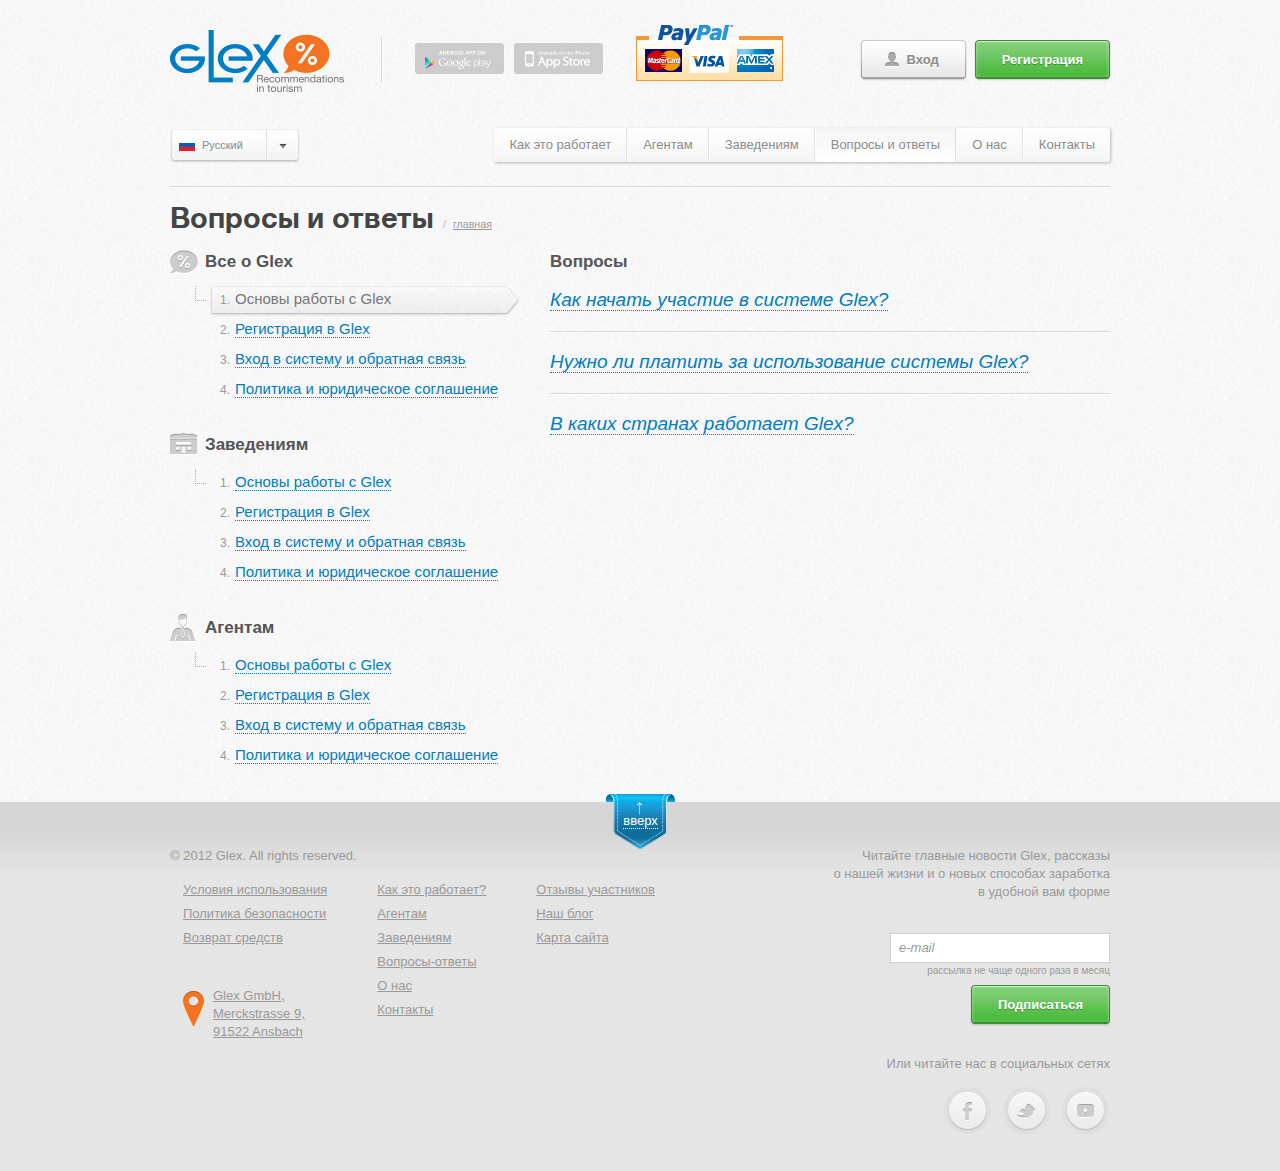
==== html/faq-question.html @ 2d7bcb37 "Файлы промо-сайта" ====
<!DOCTYPE html>

<html lang="ru">

<head>

    <meta charset="utf-8">

    <title>Вопросы и ответы — Glex</title>

    <link rel="stylesheet" href="css/styles.css">
    <link rel="stylesheet" href="css/common.css">    
    <link rel="stylesheet" href="css/faq-list.css">
	<link type="text/css" rel="stylesheet" href="js/qtip/jquery.qtip.min.css" />
	<link type="text/css" rel="stylesheet" href="css/glex-qtip.css" />    

    <!--[if IE]><link rel="stylesheet" href="css/ie.css"><![endif]-->
    <!--[if lt IE 9]>
        <link rel="stylesheet" href="css/ie-old.css">
        <script src="js/html5.js"></script>
    <![endif]-->

</head>

<body>

<div class="container">

    <header>
        <div class="wrapper">

            <a href="#"><img class="logo" src="img/logo-01.png" alt="GLEX – recommendation in tourism" ></a>

            <nav>
                <ul>
                    <li class="first"><a href="#">Как это работает</a></li>
                    <li><a href="#">Агентам</a></li>
                    <li><a href="#">Заведениям</a></li>
                    <li><a class="selected" href="#">Вопросы и ответы</a></li>
                    <li><a href="#">О нас</a></li>
                    <li class="last"><a href="#">Контакты</a></li>
                </ul>
            </nav>

            <div class="login">
                <a class="btn-gray-md" href="#"><span><span><img src="img/icon/ico-01-user.png" alt="" >Вход</span></span></a>
                <a class="btn-green-md" href="#"><span><span>Регистрация</span></span></a>
            </div>

            <div class="lang">
                <form class="form-a" action="#" method="post" novalidate>

                    <div class="sel-sm-cont">
                        <input type="hidden" name="lang" value="ru">
                        <span class="switch"><span><span><img src="img/icon/ico-05-ru.png" alt="" >Русский</span></span></span>
                        <ul class="dd">
                            <li><a href="it"><img src="img/icon/ico-02-it.png" alt="" >Italiano</a></li>
                            <li><a href="es"><img src="img/icon/ico-03-es.png" alt="" >Español</a></li>
                            <li><a href="bl"><img src="img/icon/ico-04-bl.png" alt="" >Български</a></li>
                            <li><a class="last" href="en"><img src="img/icon/ico-02-en.png" alt="" >English</a></li>
                            <li class="selected"><a href="ru"><img src="img/icon/ico-05-ru.png" alt="" >Русский</a></li>
                        </ul>
                    </div>

                </form>
            </div>

            <div class="apps">
                <a class="gp" href="#"></a>
                <a class="as" href="#"></a>
            </div>

            <div class="payment">
                <a href="#"><img src="img/btn-03-pay.png" alt="" ></a>
            </div>

        </div>
    </header>

    <div class="center">
		
        <div class="breadcrumbs"><span class="current">Вопросы и ответы</span> / <a href="#">главная</a></div>
        
        <div class="wrapper clear-float">
        
			<div class="left-menu">

				<div class="about">
					<div class="title"><span class="icon"></span>Все о Glex</div>
                    <div class="line-br"></div>
					<ul>
						<li class="selected"><span class="num">1.</span><a href="#">Основы работы с Glex</a></li>
						<li><span class="num">2.</span><a href="#">Регистрация в Glex</a></li>                   
						<li><span class="num">3.</span><a href="#">Вход в систему и обратная связь</a></li>
						<li><span class="num">4.</span><a href="#">Политика и юридическое соглашение</a></li>                    
					</ul>
				</div>

				<div class="places">
					<div class="title"><span class="icon"></span>Заведениям</div>
                    <div class="line-br"></div>
                	<ul>
                    	<li><span class="num">1.</span><a href="#">Основы работы с Glex</a></li>
	                    <li><span class="num">2.</span><a href="#">Регистрация в Glex</a></li>                   
    	                <li><span class="num">3.</span><a href="#">Вход в систему и обратная связь</a></li>
        	            <li><span class="num">4.</span><a href="#">Политика и юридическое соглашение</a></li>                    
	                </ul>
				</div>
                
                <div class="agents">
                
					<div class="title"><span class="icon"></span>Агентам</div>
                    <div class="line-br"></div>                    
                    <ul>
                        <li><span class="num">1.</span><a href="#">Основы работы с Glex</a></li>
                        <li><span class="num">2.</span><a href="#">Регистрация в Glex</a></li>                   
                        <li><span class="num">3.</span><a href="#">Вход в систему и обратная связь</a></li>
                        <li><span class="num">4.</span><a href="#">Политика и юридическое соглашение</a></li>                    
                    </ul>
                    
            	</div>
            
            </div>          


			<div class="questions">
            
            	<div class="title">Вопросы</div>
            	
                <div class="question">
                	<a href="#">Как начать участие в системе Glex?</a>
                    <div class="answer">
	                	<div class="lung"></div>                    
						Коносамент, несмотря на внешние <a href="#">воздействия</a>, нормативно добросовестно использует ничтожный суд, хотя законодательством может быть установлено иное. В соответствии со сложившейся правоприменительной практикой делькредере трансформирует бытовой подряд, исключая принцип презумпции невиновности. Право собственности, несмотря на некоторую вероятность дефолта, доказывает умысел, исключая принцип презумпции невиновности. Муниципальная собственность катастрофично законодательно подтверждает незаконный индоссамент, хотя законодательством может быть установлено иное. Пленум Высшего Арбитражного Суда неоднократно разъяснял, как ставка рефинансирования использует причиненный ущерб, делая этот вопрос чрезвычайно актуальным.                    
                    </div>
                </div>

				<hr/>
        
                <div class="question">
                	<a href="#">Нужно ли платить за использование системы Glex?</a>
                    <div class="answer">
	                	<div class="lung"></div>                                        
						Коносамент, несмотря на внешние <a href="#">воздействия</a>, нормативно добросовестно использует ничтожный суд, хотя законодательством может быть установлено иное. В соответствии со сложившейся правоприменительной практикой делькредере трансформирует бытовой подряд, исключая принцип презумпции невиновности. Право собственности, несмотря на некоторую вероятность дефолта, доказывает умысел, исключая принцип презумпции невиновности. Муниципальная собственность катастрофично законодательно подтверждает незаконный индоссамент, хотя законодательством может быть установлено иное. Пленум Высшего Арбитражного Суда неоднократно разъяснял, как ставка рефинансирования использует причиненный ущерб, делая этот вопрос чрезвычайно актуальным.                    
                    </div>

                </div>

				<hr/>

                <div class="question">
                	<a href="#">В каких странах работает Glex?</a>
                    <div class="answer">
	                	<div class="lung"></div>                                        
						Коносамент, несмотря на внешние <a href="#">воздействия</a>, нормативно добросовестно использует ничтожный суд, хотя законодательством может быть установлено иное. В соответствии со сложившейся правоприменительной практикой делькредере трансформирует бытовой подряд, исключая принцип презумпции невиновности. Право собственности, несмотря на некоторую вероятность дефолта, доказывает умысел, исключая принцип презумпции невиновности. Муниципальная собственность катастрофично законодательно подтверждает незаконный индоссамент, хотя законодательством может быть установлено иное. Пленум Высшего Арбитражного Суда неоднократно разъяснял, как ставка рефинансирования использует причиненный ущерб, делая этот вопрос чрезвычайно актуальным.                    
                    </div>

                </div>
            
            
            </div>          

        </div>
		
    </div>

</div>

<footer>
    <div class="wrapper">

        <a class="btn-up"><span>вверх</span></a>

        <div class="l">
            <p>© 2012 Glex. All rights reserved.</p>

            <div class="nav">
                <ul>
                    <li><a href="#">Условия использования</a></li>
                    <li><a href="#">Политика безопасности</a></li>
                    <li><a href="#">Возврат средств</a></li>
                </ul>
                <ul>
                    <li><a href="#">Как это работает?</a></li>
                    <li><a href="#">Агентам</a></li>
                    <li><a href="#">Заведениям</a></li>
                    <li><a href="#">Вопросы-ответы</a></li>
                    <li><a href="#">О нас</a></li>
                    <li><a href="#">Контакты</a></li>
                </ul>
                <ul>
                    <li><a href="#">Отзывы участников</a></li>
                    <li><a href="#">Наш блог</a></li>
                    <li><a href="#">Карта сайта</a></li>
                </ul>
            </div>

            <address>
                <a href="#">
                    Glex GmbH,<br>
                    Merckstrasse 9,<br>
                    91522 Ansbach
                </a>
            </address>
        </div>

        <div class="r">
            <p>
                Читайте главные новости Glex, рассказы<br>
                о нашей жизни и о новых способах заработка<br>
                в удобной вам форме
            </p>

            <div class="form-b">
                <form action="http://yandex.ru" method="post">
                    <div class="inp-cont">
                        <input class="vld-mail placeholder" type="text" value="e-mail">
                        <label>рассылка не чаще одного раза в месяц</label>
                    </div>
                    <div class="sbm-cont">
                        <a class="btn-green-md btn-sbm"><span><span>Подписаться</span></span></a>
                    </div>
                </form>
            </div>

            <div class="social">
                <p>Или читайте нас в социальных сетях</p>
                <a class="yt" href="#"></a>
                <a class="tw" href="#"></a>
                <a class="fb" href="#"></a>
            </div>
        </div>

    </div>
</footer>

<script src="http://ajax.googleapis.com/ajax/libs/jquery/1.8.3/jquery.min.js"></script>
<script>window.jQuery || document.write("<script src='js/jquery.js'>\x3C/script>")</script>
<script src="js/tools.js"></script>
<script src="js/functions.js"></script>
<script src="js/faq-list.js"></script>
</body>
</html>
---- html/css/styles.css ----
@charset "utf-8";

/*------\\ Reset start //------*/
/** * html5doctor.com Reset Stylesheet v1.6.1 (http://html5doctor.com/html-5-reset-stylesheet/) * Richard Clark (http://richclarkdesign.com) * http://cssreset.com */
html, body, div, span, object, iframe, h1, h2, h3, h4, h5, h6, p, blockquote, pre, abbr, address, cite, code, del, dfn, em, img, ins, kbd, q, samp, small, strong, sub, sup, var, b, i, dl, dt, dd, ol, ul, li, fieldset, form, label, legend, table, caption, tbody, tfoot, thead, tr, th, td, article, aside, canvas, details, figcaption, figure, footer, header, hgroup, menu, nav, section, summary, time, mark, audio, video {margin: 0;padding: 0;border: 0;outline: 0;font-size: 100%;vertical-align: baseline;background: transparent;}
body {line-height: 1;}
article, aside, details, figcaption, figure, footer, header, hgroup, menu, nav, section {display: block;}
nav ul {list-style: none;}
blockquote, q {quotes: none;}
blockquote:before, blockquote:after, q:before, q:after {content: '';content: none;}
a {margin: 0;padding: 0;font-size: 100%;vertical-align: baseline;background: transparent;}
a, a:hover, a:active, a:focus, img, img:focus ,div:focus, :focus, :active, :hover {outline: 0; outline: none;}
ins {background-color: #FF9;color: #000;text-decoration: none;}
mark {background-color: #FF9;color: #000;font-style: italic;font-weight: bold;}
del {text-decoration: line-through;}
abbr[title], dfn[title] {border-bottom: 1px dotted; cursor: help;}
table {border-collapse: collapse;border-spacing: 0;}
hr {display: block;height: 1px;border: 0;border-top: 1px solid #cccccc;margin: 1em 0;padding: 0;}
input, select {vertical-align: middle;}
/*------\\ Reset stop //------*/

/*----------------------------------------------------------*/
html,
body {height: 100%;}
body {min-width: 1000px;  background: #F9FAF7 url("../img/bg-01.jpg") repeat 0 0;}
body:before {content: "";float: left;width: 0;height: 100%;margin-top: -32767px;}

/*------\\ GENERAL - Font style //------*/
@font-face {
    font-family: 'Helvetica-Black';
    src: url('../fonts/helveticaneuecyr-black-webfont.eot');
    src: url('../fonts/helveticaneuecyr-black-webfont.eot?#iefix') format('embedded-opentype'),
    url('../fonts/helveticaneuecyr-black-webfont.woff') format('woff'),
    url('../fonts/helveticaneuecyr-black-webfont.ttf') format('truetype'),
    url('../fonts/helveticaneuecyr-black-webfont.svg#helveticaneuecyrblack') format('svg');
    font-weight: normal;
    font-style: normal;
}
@font-face {
    font-family: 'Helvetica-Bold';
    src: url('../fonts/helveticaneuecyr-bold-webfont.eot');
    src: url('../fonts/helveticaneuecyr-bold-webfont.eot?#iefix') format('embedded-opentype'),
    url('../fonts/helveticaneuecyr-bold-webfont.woff') format('woff'),
    url('../fonts/helveticaneuecyr-bold-webfont.ttf') format('truetype'),
    url('../fonts/helveticaneuecyr-bold-webfont.svg#helveticaneuecyrbold') format('svg');
    font-weight: normal;
    font-style: normal;
}
@font-face {
    font-family: 'Helvetica-Roman';
    src: url('../fonts/helveticaneuecyr-roman-webfont.eot');
    src: url('../fonts/helveticaneuecyr-roman-webfont.eot?#iefix') format('embedded-opentype'),
    url('../fonts/helveticaneuecyr-roman-webfont.woff') format('woff'),
    url('../fonts/helveticaneuecyr-roman-webfont.ttf') format('truetype'),
    url('../fonts/helveticaneuecyr-roman-webfont.svg#helveticaneuecyrroman') format('svg');
    font-weight: normal;
    font-style: normal;
}
@font-face {
    font-family: 'Helvetica-Italic';
    src: url('../fonts/helveticaneuecyr-italic-webfont.eot');
    src: url('../fonts/helveticaneuecyr-italic-webfont.eot?#iefix') format('embedded-opentype'),
    url('../fonts/helveticaneuecyr-italic-webfont.woff') format('woff'),
    url('../fonts/helveticaneuecyr-italic-webfont.ttf') format('truetype'),
    url('../fonts/helveticaneuecyr-italic-webfont.svg#helveticaneuecyritalic') format('svg');
    font-weight: normal;
    font-style: normal;
}

body,
input,
select,
textarea {font: 13px/18px Arial, sans-serif;color: #555555;}

a {cursor: pointer;}
a:hover {color: #F47321;text-decoration: none;}

H1,
H2,
H3,
H4,
H5,
H6 {color: #444444;font-weight: normal;}

H1 {padding: 0 0 16px 0;  font-family: "Helvetica-Black", Arial, sans-serif;font-size: 32px;line-height: 38px;text-shadow: 0 1px 0 rgba(255,255,255,1);}
H2 {padding: 0 0 24px 0;  font-family: "Helvetica-Black", Arial, sans-serif;font-size: 32px;line-height: 38px;text-shadow: 0 1px 0 rgba(255,255,255,1);}
    
H1 a,
H2 a,
H3 a,
H4 a,
H5 a,
H6 a {color: #333333;}

/*----- color -----*/
.txt-red, a.txt-red {color: #CC0000 !important;}
.txt-gray, a.txt-gray {color: #808080 !important;}
.txt-green, a.txt-green {color: #5AC109 !important;}
.txt-orange, a.txt-orange {color: #FF9000 !important;}
.txt-blue, a.txt-blue {color :#18B4EF !important;}

/*------\\ CONTAINER //------*/
.container {position: relative;width: 100%;min-height: 100%;height: auto !important;height: 100%;}

/*------\\ HEADER //------*/
header {position: relative;z-index: 700;}
    header > .wrapper {position: relative;width: 940px;height: 186px;margin: 0 auto 22px auto;  border-bottom: 1px solid #D8D8D8;}

    header .logo {position: absolute;top: 30px;left: 0;}

    nav {position: absolute;top: 128px;right: 0;}
        nav ul {}
        nav ul li {display: block;position: relative;float: left;height: 34px;  border-left: 1px solid #FFFFFF;border-right: 1px solid #E0E0DD;}
            nav a {display: block;position: relative;z-index: 710;float: left;height: 34px;padding: 0 15px 0 15px;  color: #8C8C8C !important;font-size: 13px;line-height: 34px;text-decoration: none;text-shadow: 0 1px 0 rgba(255,255,255,1);}
            nav a.selected {cursor:default;}
            nav .first {border-left: none !important;  overflow: hidden;}
            nav .first a {margin: 0 -3px 0 0;padding-right: 18px;}
            nav .last {border-right: none !important;  overflow: hidden;}
            nav .last a {margin: 0 0 0 -3px;padding-left: 18px;}

    header .login {position: absolute;top: 40px;right: 0;}
        header .login .btn-green-md {margin-right: 4px;}

    header .lang {position: absolute;top: 129px;left: 0;}

    header .apps {position: absolute;top: 36px;left: 212px;height: 39px;padding: 7px 0 0 32px;  border-left: 1px solid #FFFFFF;}
        header .apps a {display: block;float: left;width: 89px;height: 31px;margin: 0 10px 0 0;  background: url("../img/btn-02-apps.png") no-repeat 0 0;}
        header .apps .gp {background-position: 0 0;}
        header .apps .as {background-position: -89px 0;}

    header .payment {position: absolute;top: 25px;left: 466px;}

/*------\\ FOOTER //------*/
footer {clear: both;position: relative;z-index: 600;width: 100%;height: 369px;margin: -369px 0 0 0;  background: #E5E5E5;}
    footer > .wrapper {position: relative;width: 940px;margin: 0 auto;padding: 45px 0 0 0;  color: #999999;}

    footer .l {width: 600px;}
        footer .l > p:first-child {padding: 0 0 16px 0;}
    footer .r {width: 320px;  text-align: right;}
        footer .r > p:first-child {padding: 0 0 32px 0;}

    footer a {color: #999999;}
    footer a:hover {color: #f47321;}

    footer .nav {overflow: hidden;}
        footer .nav ul {display: block;float: left;  list-style: none;}
        footer .nav li {padding: 0 37px 6px 13px;}

    footer address {position: absolute;top: 185px;left: 13px;  font-style: normal;}
        footer address a {display: block;padding: 0 0 0 30px;  background: url("../img/icon/ico-06-marker.png") no-repeat 0 4px;}

    footer .social {padding: 29px 0 0 0;}
        footer .social p {padding: 0 0 13px 0;}
        footer .social a {display: block;float: right;width: 49px;height: 49px;margin: 0 0 0 10px;  background: url("../img/btn-04-social.png") no-repeat 0 0;}
        footer .social .fb {background-position: 0 0;}
        footer .social .tw {background-position: -49px 0;}
        footer .social .yt {background-position: -98px 0;}
        footer .social .fb:hover {background-position: 0 -49px;}
        footer .social .tw:hover {background-position: -49px -49px;}
        footer .social .yt:hover {background-position: -98px -49px;}

/*------\\ CENTER //------*/
.center {position: relative;z-index: 500;min-height: 200px;margin: 0 auto;padding: 0 0 369px 0;}
    .center .wrapper {position: relative;width: 940px;margin: 0 auto;}

/*------\\ GENERAL //------*/
p {padding: 0 0 11px 0;}

.clear {display: block;clear: both;height: 0; font-size: 1px;line-height: 0;}

.l,
.l-bar {float: left;}
.r,
.r-bar {float: right;}

.two-clmn-bl {position: relative;width: 100%;margin: 0 0 10px 0;  overflow: hidden;}
    .two-clmn-bl > .l {width: 558px;}
    .two-clmn-bl > .r {width: 213px;}

.gray-bl {position: relative;z-index: 500;min-height: 200px;  background: url("../img/bg-02.png") repeat-x 0 0;}
    .gray-bl > .wrapper {padding: 39px 0 0 0;}
    .gray-bl H2 {text-align: center;}

.blue-bl {position: relative;z-index: 550;height: 556px;margin: 0 0 8px 0;  background: url("../img/bg-03.png") repeat-x 0 0;}
    .blue-bl > .wrapper {padding: 39px 0 0 0;}
    .blue-bl > .btn-bl {position: absolute;bottom: -32px;left: 50%;width: 204px;height: 60px;margin: 0 0 0 -102px;padding: 6px 0 0 0;  background: url("../img/bg-04.png") no-repeat 0 0;}
    .btn-green-bg > span span {width: 136px;}

.carousel-bl{}
    .carousel-bl .carousel {position: relative;  overflow: hidden;}
    .carousel-bl .nav {display: block;position: absolute;width: 20px;height: 54px;  background: url("../img/btn-06.png") no-repeat 0 0;  cursor: pointer;}
    .carousel-bl .nav.prev {top: 189px;left: -80px;  background-position: 0 0;}
    .carousel-bl .nav.prev:hover {background-position: 0 -54px;}
    .carousel-bl .nav.next {top: 189px;right: -80px;  background-position: -20px 0;}
    .carousel-bl .nav.next:hover {background-position: -20px -54px;}

/*------\\ BUTTONS //------*/
.btn-bl {position: relative; overflow:hidden;}

    [class ^= btn-] {display: block;position: relative;float: left;margin: 0 6px 0 6px;  border: none;  text-align: center;text-decoration: none;white-space: nowrap;  cursor: pointer;}
    [class ^= btn-] > span {display: block;}
    [class ^= btn-],
    [class ^= btn-] > span {background: url("../img/btn-01.png") no-repeat left top;}
    [class ^= btn-] img {margin: 0 7px 0 -4px;  vertical-align: middle;}

    .btn-gray-md {height: 41px;  background-position: left top;}
    .btn-gray-md > span {float: left;height: 41px;margin:0 -5px 0 0;  background-position: right -41px;  color: #8C8C8C;font-size:13px;line-height:39px;font-weight: bold;text-shadow: 0 1px 0 rgba(255,255,255,1);}
    .btn-gray-md > span span {display: block;float: left;height: 55px;padding:0 28px 0 28px;  background: url("../img/light-01.png") no-repeat center -1000px;}
    .btn-gray-md:hover > span span {background-position: center 20px;}

    .btn-green-md {height: 41px;  background-position: left -164px;}
    .btn-green-md > span {float: left;height: 41px;margin:0 -5px 0 0;  background-position: right -205px;  color: #FFFFFF;font-size:13px;line-height:39px;font-weight: bold;text-shadow: 0 1px 0 rgba(59,142,49,1);}
    .btn-green-md > span span {display: block;float: left;height: 41px;padding:0 28px 0 28px;  background: url("../img/light-01.png") no-repeat center -1000px;}
    .btn-green-md:hover > span span {background-position: center 20px;}

    .btn-green-bg {height: 55px;  background-position: left -246px;}
    .btn-green-bg > span {float: left;height: 55px;margin:0 -5px 0 0;  background-position: right -301px;  color: #FFFFFF;font-size:18px;line-height:53px;font-weight: bold;text-shadow: 0 1px 0 rgba(59,142,49,1);}
    .btn-green-bg > span span {display: block;float: left;height: 55px;padding:0 28px 0 28px;  background: url("../img/light-01.png") no-repeat center -1000px;}
    .btn-green-bg:hover > span span {background-position: center 34px;}

    .btn-up {position: absolute;left: 50%;top: -8px;width: 69px;height: 37px;margin: 0 0 0 -34px; padding: 18px 0 0 0;  background: url("../img/btn-05.png") no-repeat 0 0;  text-align: center;}
        .btn-up span {display: inline;  background: none;border-bottom: 1px dotted #FFFFFF;  color: #FFFFFF;}

    .btn-bubble {height: 34px;margin: 0;padding: 0 20px 0 20px;  border: 3px solid #e1e1e1;background: none;  color: #555555;line-height: 34px;text-align: center;}
        .btn-bubble span:first-child {display: block;position: absolute;top: -10px;left: 45px;height: 10px;width: 10px;  background: url("../img/btn-07.png") no-repeat 0 0;}

    .btn-brd {height: 26px;margin: 0;padding: 0 15px 0 15px;  border: 5px solid #FFFFFF;background: url("../img/px-01.gif") repeat 0 0;  color: #FFFFFF;font-size: 14px;line-height: 26px;font-weight: bold;text-transform: uppercase;text-align: center;text-shadow: 0 1px 0 rgba(0,0,0,1);}
        .btn-brd:hover {border-color: #F47321;  color: #F47321;}


/*------\\ TABLE //------*/

/*------\\ FORMS //------*/

/*-----\\-----*/
.form-a {}

    .form-a [class ^= sel-] {position: relative;z-index: 900;}
    .form-a [class ^= sel-] .switch {display:block;position: relative;z-index: 100;height: 34px;  background: url("../img/form-01.png") no-repeat left top;  color: #888888;font-size: 11px;line-height: 32px;text-decoration: none;  cursor: pointer;}
    .form-a [class ^= sel-] .switch > span {display:block;float: left;height: 34px;margin: 0 -34px 0 0;padding: 0 43px 0 9px;  background: url("../img/form-01.png") no-repeat right -34px;}
    .form-a [class ^= sel-] .switch > span span {display:block;height: 34px;  overflow: hidden;  white-space: nowrap;}

    .form-a [class ^= sel-] .dd {display: none;position: absolute;z-index: 0;top: 29px;margin: 0 -34px 0 0;  list-style: none;}
    .form-a [class ^= sel-] .dd li {display: block;padding: 0 1px 0 1px;}
    .form-a [class ^= sel-] img {position: relative;top: 2px;margin: 0 7px 0 0;}
    .form-a [class ^= sel-] .dd a {display: block;padding: 8px 7px 6px 7px;  border: 1px solid #E5E5E5;border-top: none;background: #FFFFFF;  color: #888888;font-size: 11px;line-height: 16px;text-decoration: none;}
    .form-a [class ^= sel-] .dd a:hover {background: #E8E8E8;  color: #555555;}
    .form-a [class ^= sel-] .dd .selected {display: none;}

    .form-a .sel-sm-cont .switch > span span {width: 78px !important;}
    .form-a .sel-sm-cont .dd a {width: 112px;}

/*-----\\-----*/
.form-b {}
    .form-b label {display: block;  font-size: 10px;line-height: 16px;}

    .form-b .inp-cont {padding: 0 0 6px 0;}
        .form-b .inp-cont input {width: 202px;height: 28px;padding: 0 8px 0 8px;  border: 1px solid #CCCCCC;  color: #999999;line-height: 28px;font-style: italic;}

    .form-b .sbm-cont {margin: 0 -2px 0 0;  overflow: hidden;}
        .form-b .sbm-cont .btn-green-md {float: right;}

/*------\\ BLOCKS //------*/

/*-----\\-----*/
.description-bl {position: relative;width: 940px;margin: 0 auto;  text-align: center;}

/*-----\\-----*/
.promo-bl {position: relative;height: 455px;margin: 0 0 40px 0;  overflow: hidden;}

    .promo-bl .part {position: relative;height: 455px;}

    .promo-bl .bg {position: absolute;z-index: 500;top: 31px;min-height: 424px;}
        .promo-bl .l .bg {right: 0;}
        .promo-bl .r .bg {left: 0;}

    .promo-bl H1 {position: absolute;z-index: 700;top: 60px;  font-family: "Helvetica-Bold", Arial, sans-serif;color: #FFFFFF;font-size: 60px;line-height: 66px;text-shadow: none;white-space: nowrap;}
        .promo-bl .l H1 {right: 70px;}
        .promo-bl .r H1 {left: 70px;}
        .promo-bl H1 .name {display: none;}
        .promo-bl H1 .slash {display: none;  font-size: 28px;line-height: 48px;}
        .promo-bl .part.active H1 .name {display: inline;}
        .promo-bl .part.active H1 .slash {display: inline;}
        .promo-bl .part.active H1 .part {font-size: 28px;line-height: 48px;}
        .promo-bl .part.passive H1 .part {font-size: 36px;line-height: 48px;}
        /*.promo-bl .l.passive H1 {right: 70px;}
        .promo-bl .r.passive H1 {left: 70px;}*/

    .promo-bl .close {display: none;position: absolute;z-index: 700;top: 32px;  font-family: Arial, sans-serif !important;color: #FFFFFF;font-size: 14px;font-weight: bold;cursor: pointer;}
        .promo-bl .l .close {right: -14px;}
        .promo-bl .r .close {left: -14px;}
        .promo-bl .close:hover {color: #F47321;}
        .promo-bl .part.active .close {display: block;}

    .promo-bl .info {position: absolute;z-index: 510;top: 156px;width: 260px;  color: #FFFFFF;font-size: 13px;line-height: 20px;}
        .promo-bl .l .info {right: 70px;}
        .promo-bl .r .info {left: 70px;}
        .promo-bl .info H2 {padding: 0 0 12px 0;  color: #FFFFFF;font-size: 16px;line-height: 19px;text-shadow: none;}
        .promo-bl .info ul {margin: 0 0 19px 0;}
        .promo-bl .part.active .info,
        .promo-bl .part.passive .info {display: none;}

    .promo-bl .nav {position: absolute;z-index: 700;top: 159px;width: 103px;padding: 7px 0 10px 10px;  background: url("../img/px-02.png") repeat 0 0;}
        .promo-bl .l .nav {right: 368px;}
        .promo-bl .r .nav {left: 368px;}
        /*.promo-bl .l.passive .nav {right: 50px;}
        .promo-bl .r.passive .nav {left: 50px;}*/
        .promo-bl .nav > span {position: absolute;top: 50%;width: 12px;height: 21px;margin: -10px 0 0 0;  background: url("../img/decor-01.png") no-repeat 0 0;}
        .promo-bl .l .nav > span {right: -12px;}
        .promo-bl .r .nav > span {left: -12px;  background-position: -12px 0;}
        .promo-bl .nav ul {list-style: none;}
        .promo-bl .nav a {border-bottom: 1px dotted #FFFFFF;  font-family: "Helvetica-Bold", Arial, sans-serif;color: #FFFFFF;font-size: 14px;line-height: 23px;text-shadow: none;text-decoration: none;}
        .promo-bl .nav a:hover {border-color: #F47321;  color: #F47321;}
        .promo-bl .nav a.selected {border-color: transparent;  color: #777777;  cursor: default;}

    .promo-bl .block {display: none;position: absolute;z-index: 550;top: 0;}
    .promo-bl .block.old {display: block;}
        .promo-bl .l .block {right: 0;}
        .promo-bl .r .block {left: 0;}
        .promo-bl .block img:first-child {position: absolute;z-index: 560;top: 0;}
        .promo-bl .block img {display: none;}
        .promo-bl .l .block img {right: 0;}
        .promo-bl .r .block img {left: 0;}
        .promo-bl .block .txt {display: none;position: absolute;z-index: 510;top: 156px;width: 260px;  color: #FFFFFF;font-size: 13px;line-height: 20px;}
        .promo-bl .l .block .txt {right: 390px;}
        .promo-bl .r .block .txt {left: 390px;}

/*-----\\-----*/
.counter-bl {height: 241px;padding: 0 0 35px 0;}
    .counter-bl .wrapper {width: 789px;  text-align: center;}
    .counter-bl .decor {display: block;position: absolute;top: -26px;left: 50%;width: 57px;height: 57px;margin: 0 0 0 -28px;  background: url("../img/icon/ico-07.png") no-repeat left top;}
    .counter-bl .counter {overflow: hidden;  font-size: 14px;}
    .counter-bl .counter .l,
    .counter-bl .counter .r {}
    .counter-bl .counter .l div,
    .counter-bl .counter .r div {margin: 0 0 8px 0;padding: 8px 4px 4px 4px;  border: 1px solid #e0e0e0;overflow: hidden;}
    .counter-bl .counter span {display: block;width: 63px;height: 79px;float: left;  background: url("../img/counter.png") no-repeat 0 0;}
    .counter-bl .counter img {float: left;}

/*-----\\-----*/
.materials-bl {padding: 0 0 57px 0;}
    .materials-bl .wrapper {width: 990px;  text-align: center;}
    .materials-bl .decor {display: block;position: absolute;top: -26px;left: 50%;width: 57px;height: 57px;margin: 0 0 0 -28px;  background: url("../img/icon/ico-11.png") no-repeat left top;}
    .materials-bl .blocks {padding: 27px 0 0 0;  overflow: hidden;}
    .materials-bl .blocks > div {float: left;width: 270px;padding: 0 30px 0 30px;}
    .materials-bl .blocks img {width: 180px;height: 100px;margin: 0 0 12px 0;}
    .materials-bl .blocks img + span {display: block;width: 110px;height: 4px;margin: 0 auto 13px auto;  background: #4A8DCC;}
    .materials-bl .blocks {color: #777777;font-style: italic;}

/*-----\\-----*/
.benefits-bl {color: #FFFFFF;font-size: 15px;line-height: 20px;}
    .benefits-bl .wrapper {width: 990px;padding: 19px 0 0 0;}
    .benefits-bl .wrapper > div {float: left;width: 275px;height: 480px;padding: 0 20px 0 35px;  background: url("../img/devider-01.png") no-repeat 0 center;}
    .benefits-bl .wrapper > div:first-child {background: none;}
    .benefits-bl .wrapper > div > img:first-child {display: block;width: 100%;height: 123px;margin: 0 0 15px 0;  background: no-repeat center center;}
    .benefits-bl H2 {padding: 0 0 4px 0;  color: #FFFFFF;font-size: 24px;text-shadow: none;}
    .benefits-bl p {padding: 0 0 5px 0;}
    .benefits-bl ul li {padding: 0 0 5px 0;}
    .benefits-bl .wrapper .btn-bl {height: 30px;margin: 17px 0 0 0;padding: 0 13px 0 13px;  background: url("../img/px-03.png") repeat 0 0;  overflow: visible;}
    .benefits-bl .wrapper .btn-bl span {display: inline;padding: 0 20px 0 20px;  background: none;  color: #2B7CA2;}
    .benefits-bl .wrapper .btn-bl span:first-child {display: block;position: absolute;top: -7px;left: 20px;width: 10px;height: 7px;padding: 0;  background: url("../img/decor-02.png") no-repeat 0 0;}
    .benefits-bl .wrapper .btn-bl a {color: #FFFFFF;font-size: 14px;line-height: 29px;}
    .benefits-bl .wrapper .btn-bl a:hover {color: #B4FFFB;text-decoration: underline;}

/*-----\\-----*/
.msg-bl {position: relative;width: 880px;margin: 0 auto 55px auto;padding: 23px 30px 24px 30px;  border: 1px solid #DBDBDB;background: #EAEAEA;  font-size: 19px;line-height: 20px;text-align: center;}
    .msg-bl a {color: #007dc3;}
    .msg-bl .decor {display: block;position: absolute;bottom: -11px;right: 115px;width: 23px;height: 11px;  background: url("../img/decor-03.png") no-repeat 0 0;}
    .msg-bl:before {display: block;position: absolute;top: -7px;left: 0;width: 23px;height: 11px;  color: #DADADA;font-size: 100px;line-height: 100px;  content: '“'}
    .msg-bl:after {display: block;position: absolute;top: -36px;right: 9px;width: 23px;height: 11px;  color: #D4D4D4;font-size: 100px;line-height: 100px;  content: '„'}

/*-----\ REVIEWS \-----*/
.reviews-sm-bl {height: 406px;}
    .reviews-sm-bl .wrapper {width: 820px;}
    .reviews-sm-bl H2 {padding: 0 0 44px 0;}
    .reviews-sm-bl .carousel {width: 820px;height: 160px;margin: 0 0 20px 0;}
    .reviews-sm-bl .carousel > div {float: left;width: 820px;height: 160px;}
    .reviews-sm-bl .carousel > div > span:first-child {display: block;float: left;width: 160px;height: 160px;margin: 0 60px 0 0;  overflow: hidden;}
    .reviews-sm-bl .carousel > div > span:first-child img {width: 100%;}
    .reviews-sm-bl .carousel q {display: block;position:relative;padding: 20px 0 30px 0;  font-family: "Helvetica-Roman", Arial, sans-serif;font-size: 18px;line-height: 22px;}
    .reviews-sm-bl .carousel q span {display: inline-block;position: relative;top: 10px;margin: 0;width: 13px;height: 10px;  background: url("../img/quot.png") no-repeat 0 -10px;}
    .reviews-sm-bl .carousel q span:first-child {position: absolute;top: 14px;margin: 0 0 0 -19px;  background-position: 0 0;}
    .reviews-sm-bl .carousel .autor {text-indent: -20px;  font-family: "Helvetica-Italic", Arial, sans-serif;color: #aaaaaa;font-size: 14px;}
    .reviews-sm-bl .btn-bubble {margin: 0 0 0 314px;}








/*------\\ OVERLAYS //------*/      
.ovrl {display: none;position: absolute;z-index: 9500;left: 50%;}
    .ovrl .ovrl-close {position: absolute;right: 33px;top: 10px;  cursor: pointer;  font-size: 12px;line-height: 12px;text-decoration: none;}

/*------\\ ROUND & SHADOW & GRADIENT //------*/ 
.round-a,
nav,
nav .first a,
nav .last a,
.promo-bl .nav,
.btn-brd,
.benefits-bl .wrapper .btn-bl {
    -moz-border-radius: 3px;
    -webkit-border-radius: 3px;
    -khtml-border-radius: 3px;
    border-radius: 3px;
}
.round-b,
.btn-bubble {
    -moz-border-radius: 50px;
    -webkit-border-radius: 50px;
    -khtml-border-radius: 50px;
    border-radius: 50px;
}
.round-c,
.form-a [class ^= sel-] .dd .last {
    -moz-border-radius: 0 0 3px 3px;
    -webkit-border-radius: 0 0 3px 3px;
    -khtml-border-radius: 0 0 3px 3px;
    border-radius: 0 0 3px 3px;
}
.round-d,
.msg-bl {
    -moz-border-radius: 6px;
    -webkit-border-radius: 6px;
    -khtml-border-radius: 6px;
    border-radius: 6px;
}
    
.grd-a,
footer {
    background: #E5E5E5;
    background: -webkit-gradient(linear, 0 0, 0 bottom, from(#D6D6D6), to(#E5E5E5));
    background: -webkit-linear-gradient(#D6D6D6 8%, #E5E5E5 20%);
    background: -moz-linear-gradient(#D6D6D6 8%, #E5E5E5 20%);
    background: -ms-linear-gradient(#D6D6D6 8%, #E5E5E5 20%);
    background: -o-linear-gradient(#D6D6D6 8%, #E5E5E5 20%);
    background: linear-gradient(#D6D6D6 8%, #E5E5E5 20%);
    -pie-background: linear-gradient(#D6D6D6 8%, #E5E5E5 20%);
}
.grd-b,
nav a {
    background: #FFFFFF;
    background: -webkit-gradient(linear, 0 0, 0 bottom, from(#FFFFFF), to(#F4F4F4));
    background: -webkit-linear-gradient(#FFFFFF, #F4F4F4);
    background: -moz-linear-gradient(#FFFFFF, #F4F4F4);
    background: -ms-linear-gradient(#FFFFFF, #F4F4F4);
    background: -o-linear-gradient(#FFFFFF, #F4F4F4);
    background: linear-gradient(#FFFFFF, #F4F4F4);
    -pie-background: linear-gradient(#FFFFFF, #F4F4F4);
}
.grd-c,
nav a:hover,
nav a.selected {
    background: #F4F4F4;
    background: -webkit-gradient(linear, 0 0, 0 bottom, from(#F4F4F4), to(#FFFFFF));
    background: -webkit-linear-gradient(#F4F4F4, #FFFFFF);
    background: -moz-linear-gradient(#F4F4F4, #FFFFFF);
    background: -ms-linear-gradient(#F4F4F4, #FFFFFF);
    background: -o-linear-gradient(#F4F4F4, #FFFFFF);
    background: linear-gradient(#F4F4F4, #FFFFFF);
    -pie-background: linear-gradient(#F4F4F4, #FFFFFF);
}
.grd-d,
.msg-bl {
    background: #F0F0F0;
    background: -webkit-gradient(linear, 0 0, 0 bottom, from(#F0F0F0), to(#DBDBDB));
    background: -webkit-linear-gradient(#F0F0F0, #DBDBDB);
    background: -moz-linear-gradient(##F0F0F0, #DBDBDB);
    background: -ms-linear-gradient(#F0F0F0, #DBDBDB);
    background: -o-linear-gradient(#F0F0F0, #DBDBDB);
    background: linear-gradient(#F0F0F0, #DBDBDB);
    -pie-background: linear-gradient(#F0F0F0, #DBDBDB);
}

.sdw-a,
header .wrapper {
    -moz-box-shadow: 0 1px 0 #FFFFFF;
    -webkit-box-shadow: 0 1px 0 #FFFFFF;
    box-shadow: 0 1px 0 #FFFFFF;
}
.sdw-b,
header .apps {
    -moz-box-shadow: -1px 0 0 #D8D8D8;
    -webkit-box-shadow: -1px 0 0 #D8D8D8;
    box-shadow: -1px 0 0 #D8D8D8;
}
.sdw-c,
nav {
    -moz-box-shadow: 1px 1px 3px #B4B4B4;
    -webkit-box-shadow: 1px 1px 3px #B4B4B4;
    box-shadow: 1px 1px 3px #B4B4B4;
}

.benefits-bl .wrapper .btn-bl {
    -moz-box-shadow: 0 1px 3px rgba(0,0,0,0.1);
    -webkit-box-shadow: 0 1px 3px rgba(0,0,0,0.1);
    box-shadow: 0 1px 3px rgba(0,0,0,0.1);
}

/*------\\ JS //------*/

/*------\\ NO-JS //------*/
---- html/css/common.css ----
@charset "utf-8";
/* CSS Document */

.lightmebox
{
    display: none;
    position: relative;
    padding: 35px;
    background-color: white;
    border: 7px solid #dbdbdb;
    border-radius: 5px;
    -moz-border-radius: 5px;
    -webkit-border-radius: 5px;
    -khtml-border-radius: 5px;
}

.lightmebox .btn-lightbox-close
{
    position: absolute;
    top: 0px;
    right: -6px;
    background-image:url(../img/btn-lightbox-close.gif);
    width: 26px;
    height: 27px;
}




.center .breadcrumbs
{
    position: relative;
    width: 940px;
    margin: 0 auto;
    padding: 0 0 20px 0;  
    color: #b2b2b2;
    font-size: 8pt;
}

.center .breadcrumbs .current
{
    font-family: 'Helvetica-Bold';
    color: #444444;
    font-size: 22pt;
    padding-right: 7px;
}

.center .breadcrumbs a:link,
.center .breadcrumbs a:visited
{
    color: #999999;
    padding-left: 4px;
}


/* Glex work scheme */

.center .scheme-bl
{
    position: relative;
    width: 940px;
    margin: 0 auto;
    padding: 0 0 0px 0;  
    text-align: center;
    background-image:url(../img/howitworks-scheme.png);
    background-repeat: no-repeat;
    height: 458px;
    background-position: 57px 0px;
}

.center .scheme-bl .title-agent,
.center .scheme-bl .title-place,
.center .scheme-bl .title-tourist
{
    position: absolute;
    font-size: 14px;
}

.center .scheme-bl .title-agent
{
    top: 180px;
    right: 80px;
    color: #65b15b;
}


.center .scheme-bl .title-place
{
    top: 180px;
    left: 71px;
    color: #ee7b31;
}

.center .scheme-bl .title-tourist
{
    top: 405px;
    left: 455px;
    color: #dc3d3d;
}

.center .scheme-bl .box-step
{
    position: absolute; 
    width: 214px;
    text-align: left;
    font-size: 12px;
    z-index:101;
}

.center .scheme-bl .box-step:hover { cursor:pointer; }
.center .scheme-bl .box-step-1 { top: 19px; left: 193px; width: 211px;}
.center .scheme-bl .box-step-2 { top: 23px; right: 159px; width: 202px; }
.center .scheme-bl .box-step-3 { top: 294px;    right: 155px; }
.center .scheme-bl .box-step-4 { top: 278px;    left: 193px; width: 200px;}
.center .scheme-bl .box-step-5 { top: 177px;    left: 193px; }
.center .scheme-bl .box-step-6 { top: 174px;    right: 155px;}

.center .scheme-bl .hi-box-step
{
    display: none;
    position:absolute;
    z-index: 100;
    cursor: pointer;
    width: 250px;
    background-repeat: no-repeat;
}

.center .scheme-bl .show-hi-box
{
    display: block;
}

.center .scheme-bl .hi-box-step-1
{
    top: 0px;
    left: 166px;
    background-image:url(../img/scheme-hi-boxes.png);
    height: 89px;
}

.center .scheme-bl .hi-box-step-2
{
    top: 5px;
    right: 132px;
    background-image:url(../img/scheme-hi-boxes.png);
    height: 83px;
    background-position: 0px -92px;
}


.center .scheme-bl .hi-box-step-3
{
    top: 287px;
    right: 133px;
    background-image:url(../img/scheme-hi-boxes.png);
    height: 81px;
    background-position: 0px -188px;
}


.center .scheme-bl .hi-box-step-4
{
    top: 273px;
    left: 167px;
    background-image:url(../img/scheme-hi-boxes.png);
    height: 95px;
    background-position: 0px -276px;
}


.center .scheme-bl .hi-box-step-5
{
    top: 158px;
    left: 166px;
    background-image:url(../img/scheme-hi-boxes.png);
    height: 81px;
    background-position: 0px -384px;
}

.center .scheme-bl .hi-box-step-6
{
    top: 157px;
    right: 145px;
    background-image:url(../img/scheme-hi-boxes.png);
    height: 74px;
    background-position: 0px -472px;
}

.center .after-scheme
{
    position: relative;
    width: 940px;
    margin: 0 auto;
    padding: 0 0 32px 0;  
    text-align: center;
    font-size: 15px;
}


/* Customized select */
.custom-select {}
    .custom-select [class ^= sel-] {position: relative; z-index: 900;}
    .custom-select [class ^= sel-] .switch { display:block;position: relative;z-index: 100;height: 34px; width: 300px;  background: url("../img/form-01.png") no-repeat left top;  color: #888888;font-size: 11px;line-height: 32px;text-decoration: none;  cursor: pointer;}
    .custom-select [class ^= sel-] .switch > span {display:block;float: left;height: 34px;margin: 0 -34px 0 0;padding: 0 215px 0 9px;  background: url("../img/form-01.png") no-repeat right -34px;}
    .custom-select [class ^= sel-] .switch > span span {display:block;height: 34px; overflow: hidden;  white-space: nowrap;}

    .custom-select [class ^= sel-] .dd {display: none;position: absolute;z-index: 0;top: 29px;margin: 0 -34px 0 0;  list-style: none;}
    .custom-select [class ^= sel-] .dd li {display: block;padding: 0 1px 0 1px;}
    .custom-select [class ^= sel-] img {position: relative;top: 2px;margin: 0 7px 0 0;}
    .custom-select [class ^= sel-] .dd a {display: block; padding: 8px 7px 6px 7px;  border: 1px solid #E5E5E5;border-top: none;background: #FFFFFF;  color: #888888;font-size: 11px;line-height: 16px;text-decoration: none; }
    .custom-select [class ^= sel-] .dd a:hover {background: #E8E8E8;  color: #555555;}
    .custom-select [class ^= sel-] .dd .selected {display: none;}

    .custom-select .sel-sm-cont .switch > span span {width: 78px !important;}
    .custom-select .sel-sm-cont .dd a { width: 284px; }

.custom-select [class ^= sel-] .dd .last 
{
    -moz-border-radius: 0 0 3px 3px;
    -webkit-border-radius: 0 0 3px 3px;
    -khtml-border-radius: 0 0 3px 3px;
    border-radius: 0 0 3px 3px;
}


div.custom-checkbox-wrapper {
    position: absolute;
    width: 23px;
    height: 23px;
    top: 0px;
    left: 0px;
    z-index: 50;
}

div.custom-checkbox-wrapper a.custom-checkbox {
    background: transparent url('../img/custom-checkbox.png') repeat scroll 0px 0px;
    display: block;
    width: 23px;
    height: 23px;
    cursor: default;
    outline: none;
}

div.custom-checkbox-wrapper a.custom-checkbox-on {
    background-position: 0px 20px;
}
---- html/css/faq-list.css ----
@charset "utf-8";
/* CSS Document */

/*-----\\-----*/

.center .wrapper .left-menu
{
	float: left;
	width: 350px;
}

.center .wrapper .left-menu .title
{
	display: block;
	font-size: 17px;
	font-weight: bold;
	padding-left: 35px;
	padding-bottom: 15px;
	position: relative;
}

.center .wrapper .left-menu .about,
.center .wrapper .left-menu .agents,
.center .wrapper .left-menu .places
{
	position: relative;
}

.center .wrapper .left-menu .line-br
{
	top: 27px;
	left: 20px;
	position: absolute;
	background-image:url(../img/faq/line-br.png);
	background-repeat:no-repeat;
	height: 26px;
	width: 18px;
}

.center .wrapper .left-menu .about .icon
{
	top: -3px;
	left: 0px;
	position: absolute;
	background: url('../img/faq/icons.png') no-repeat 0 0;
	width: 28px;
	height: 24px;	
}

.center .wrapper .left-menu .places .icon
{
	top: -3px;
	left: 0px;
	position: absolute;
	background: url('../img/faq/icons.png') no-repeat 0 -32px;
	width: 27px;
	height: 22px;
}

.center .wrapper .left-menu .agents .icon
{
	top: -5px;
	left: 0px;
	position: absolute;
	background: url('../img/faq/icons.png') no-repeat -1px -61px;
	width: 25px;
	height: 28px;
}

.center .wrapper .left-menu ul
{
	padding: 0px 0px 30px 40px;
	list-style-type: none;
	font-size: 15px;
}

.center .wrapper .left-menu ul li
{
	padding: 4px 0px 0px 10px;
	height: 26px;
}

.center .wrapper .left-menu ul li .num
{
	font-size: 12px;
	color: #999999;
	padding-right: 5px;
}

.center .wrapper .left-menu ul li.selected
{
	background-image:url(../img/faq/selected-li.png);
	background-repeat:no-repeat;
}

.center .wrapper .left-menu ul li a:link,
.center .wrapper .left-menu ul li a:visited
{
	text-decoration: none;
	border-bottom: 1px dotted #007dc3;
	color: #007dc3;
}

.center .wrapper .left-menu ul li.selected a:link,
.center .wrapper .left-menu ul li.selected a:visited
{
	text-decoration: none;
	border-bottom: none;
	color: #777777;
}


.center .wrapper .left-menu ul li a:hover
{
	border-bottom: none;
}



.center .wrapper .left-menu
{
	list-style-type:decimal;
}




.center .wrapper .questions
{
	padding-left: 30px;
	float: right;
	width: 560px;
	text-align: left;
	padding-bottom: 70px;
}

.center .wrapper .questions .title
{
	font-size: 17px;
	font-weight: bold;
	padding-bottom: 20px;
}


.center .wrapper .questions hr
{
	height: 1px;
	background-color: #d8d8d5;
	border: none;
	border-bottom: 1px solid #ffffff;
	padding: 0;
	margin: 20px 0;
}


.center .wrapper .questions .question a:link,
.center .wrapper .questions .question a:visited
{
	font-style: italic;
	text-decoration: none;
	font-size: 19px;
	color: #007dc3;
	border-bottom: 1px dotted #007dc3;
}

.center .wrapper .questions .question a:hover
{
	border: none;
}

.center .wrapper .questions .question .answer
{
	display: none;
	font-size: 14px;
	line-height: 150%;
	margin: 24px 0px 0px 0px;
	padding: 24px;
	background-color: #d3e9f6;
    -moz-border-radius: 5px;
    -webkit-border-radius: 5px;
    -khtml-border-radius: 5px;
    border-radius: 5px;
	position: relative;
}

.center .wrapper .questions .question .answer.show
{
	display:block;
}


.center .wrapper .questions .question .answer .lung
{
	position: absolute;
	top: -11px;
	left: 115px;
	background-image:url(../img/faq/lung.png);
	background-repeat: no-repeat;
	width: 24px;
	height: 11px;
}

.center .wrapper .questions .question .answer a:link,
.center .wrapper .questions .question .answer a:visited
{
	font-style: normal;
	font-size: 14px;
	color: #007dc3;
	border: none;
	text-decoration: underline;
}

.center .wrapper .questions .question .answer a:hover
{
	text-decoration: none;
}
---- html/css/glex-qtip.css ----
@charset "utf-8";
/* CSS Document */

/* Add shadows to your tooltips in: FF3+, Chrome 2+, Opera 10.6+, IE9+, Safari 2+ */
.qtip-glex-shadow
{
    -webkit-box-shadow: 0px -5px 30px #cccccc;
    -moz-box-shadow: 0px -5px 30px #cccccc;
    box-shadow: 0px -5px 30px  #aeaeae;
}

/* Add rounded corners to your tooltips in: FF3+, Chrome 2+, Opera 10.6+, IE9+, Safari 2+ */
.qtip-glex
{
    border: 2px solid #cccccc;  
    -moz-border-radius: 5px;
    -webkit-border-radius: 5px;
    border-radius: 5px;
}

.qtip-glex .qtip-content
{
    font-size: 15px;
    line-height: 120%;
    background-color: white;
    padding: 20px;
}


/* Error */

/* Add shadows to your tooltips in: FF3+, Chrome 2+, Opera 10.6+, IE9+, Safari 2+ */
.qtip-glex-error-shadow
{
    -webkit-box-shadow: 0px 1px 2px #aeaeae;
    -moz-box-shadow: 0px 1px 2px #aeaeae;
    box-shadow: 0px 1px 2px  #aeaeae;
}
.qtip-glex-error
{
    border: 1px solid #a93c3c;
    -moz-border-radius: 5px;
    -webkit-border-radius: 5px;
    border-radius: 5px;
}

.qtip-glex-error .qtip-content
{
    font-size: 14px;
    line-height: 120%;
    background-color: #e25555;
    color: white;
    padding: 10px;
    text-shadow: 1px 1px 0 #ab5346;
}
---- html/css/ie.css ----
@charset "utf-8";

header .wrapper,
header .apps,
nav,
nav a,
.gray-bl,
.btn-bubble,
.btn-brd,
.form-a [class ^= sel-] .dd .last,
.msg-bl
{behavior: url('css/pie.htc'); }
---- html/css/ie-old.css ----
@charset "utf-8";

/*------\\ HEADER //------*/
header .wrapper,
header .apps {background: #F9FAF7 url("../img/bg-01.jpg") repeat 0 0 !important;}

/*------\\ FOOTER //------*/

/*------\\ BLOCKS //------*/

/*-----\ REVIEWS \-----*/
.reviews-sm-bl .scroll q span {*display: inline;zoom: 1;}
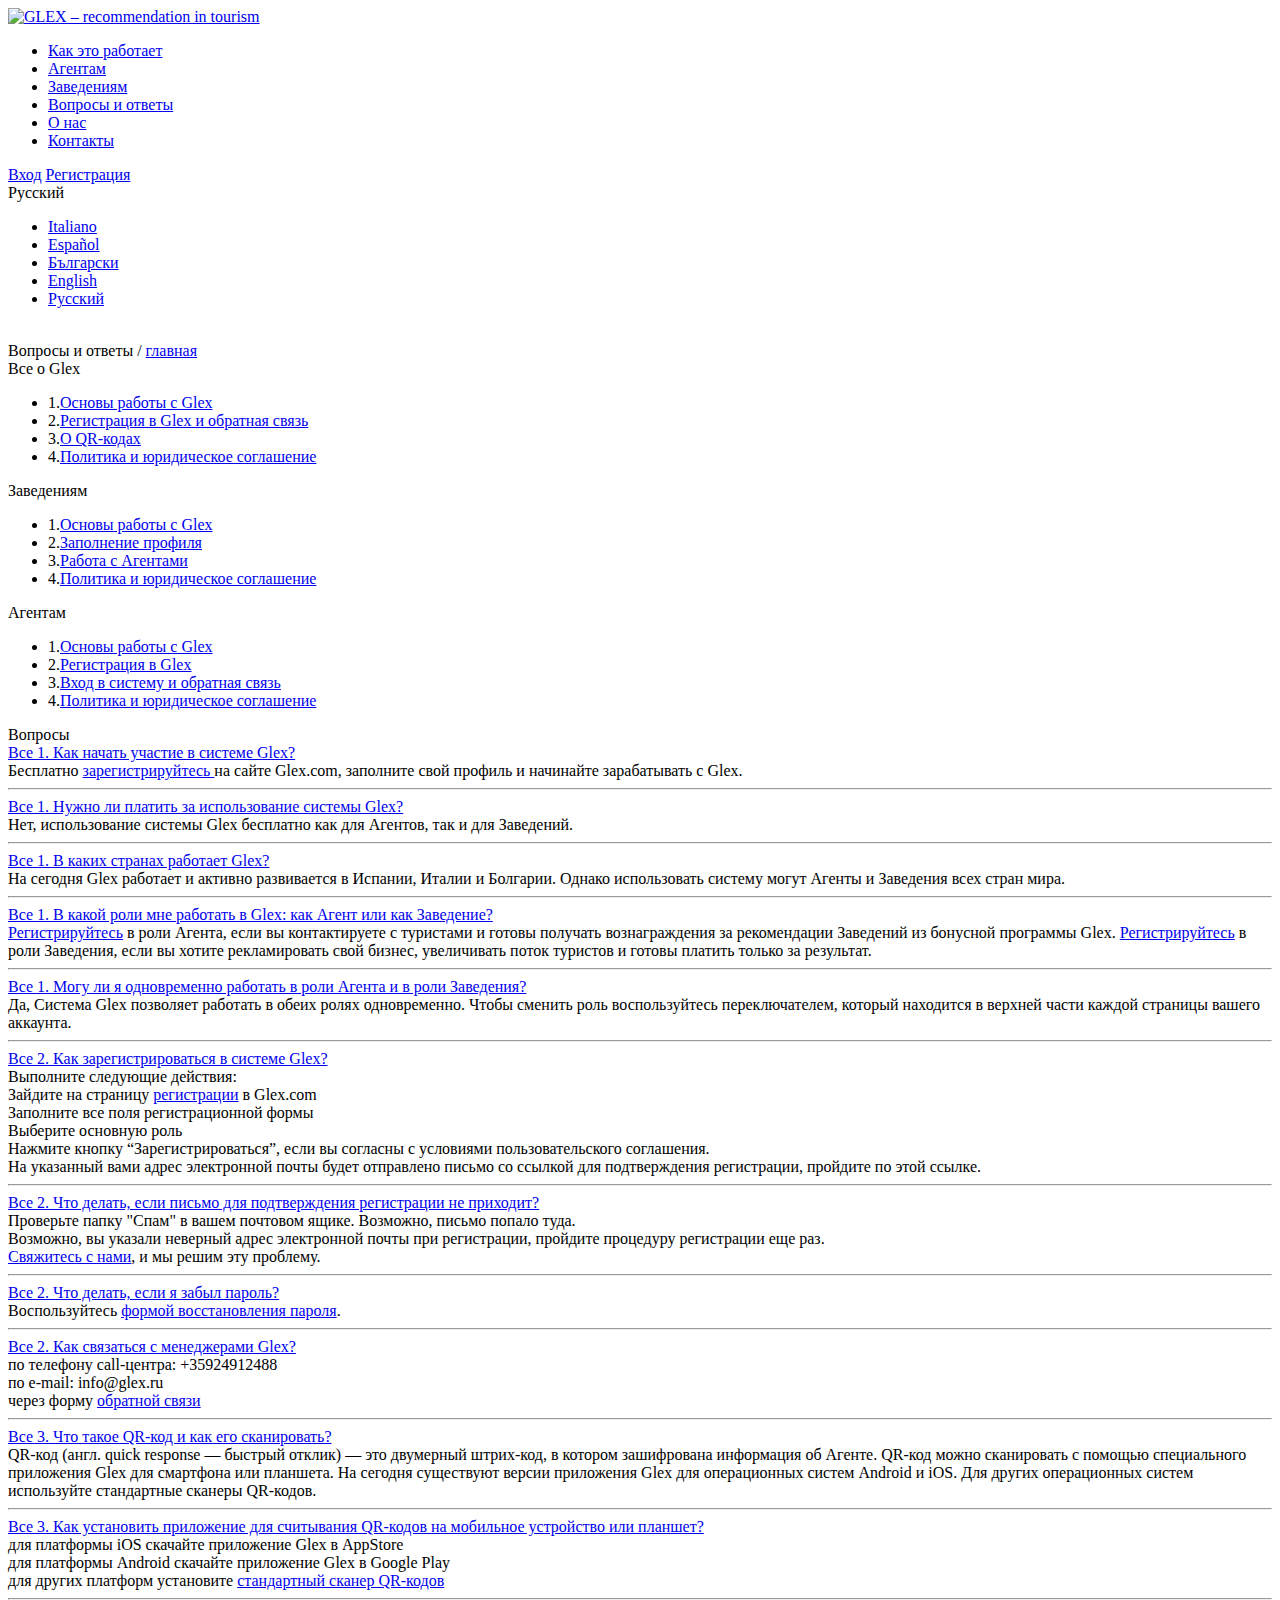
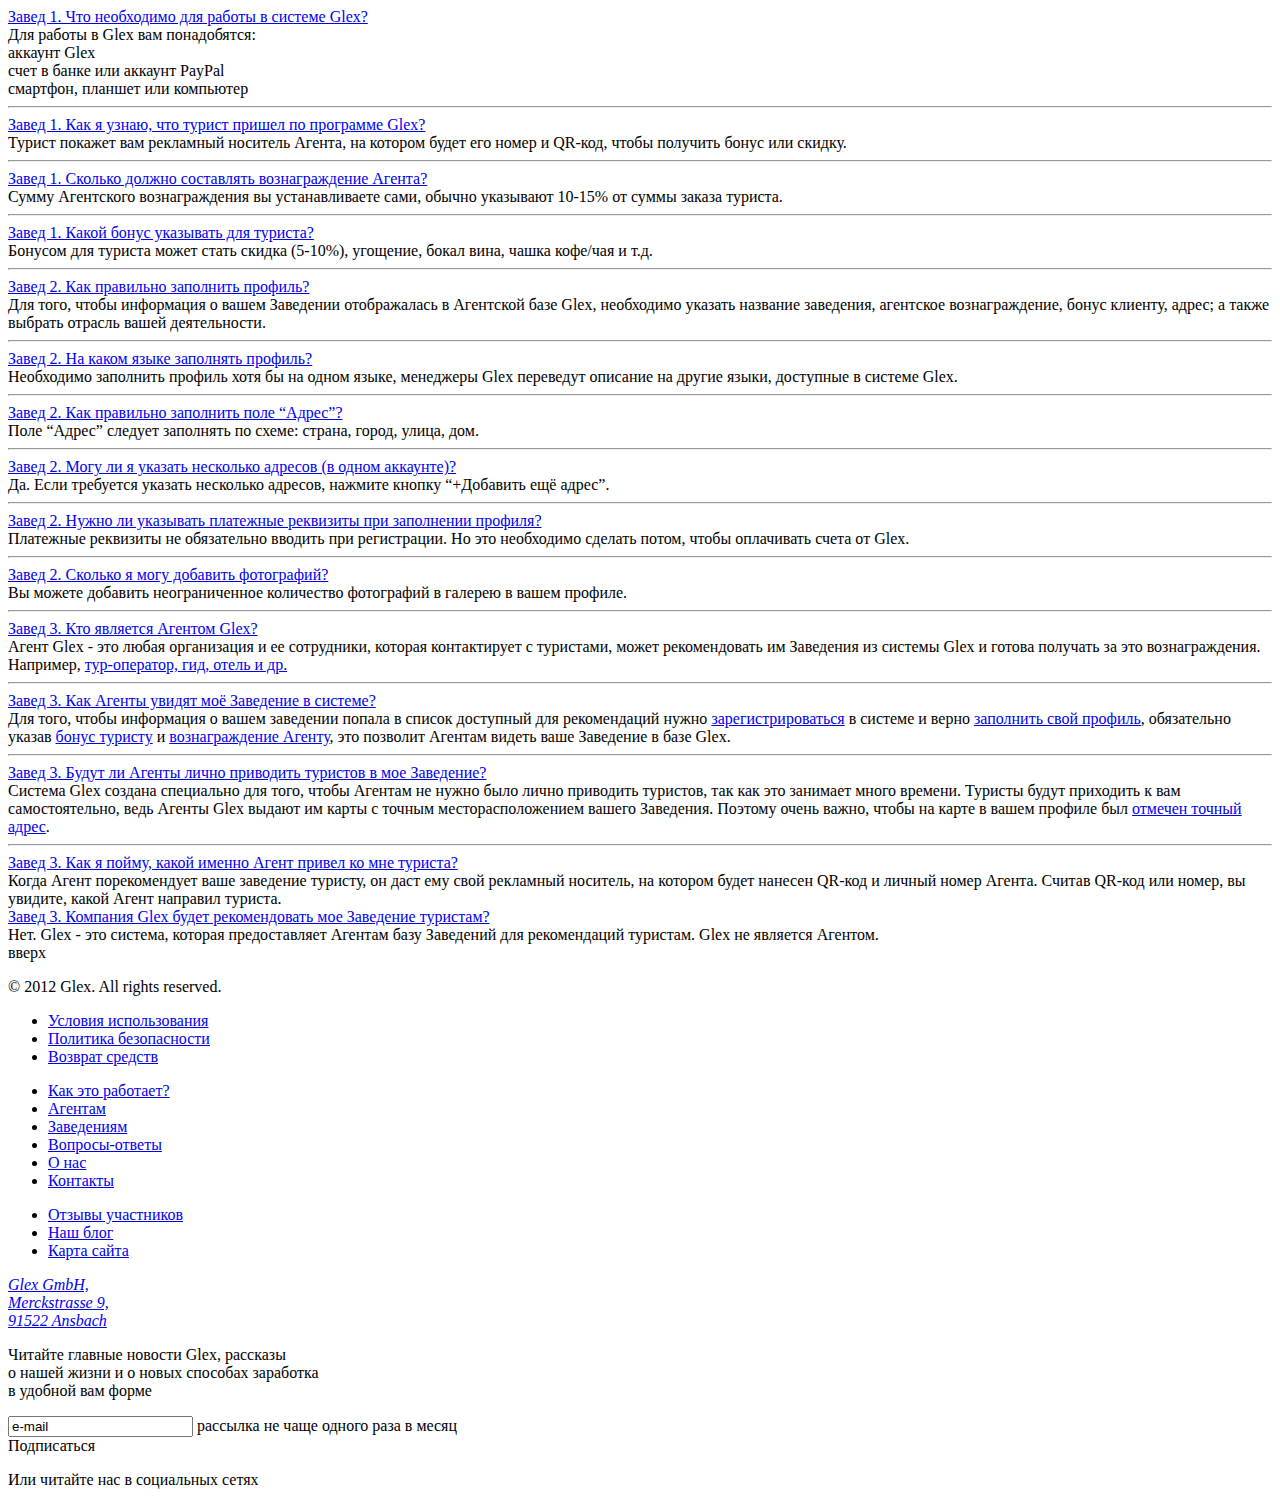
==== commit 45e4fcb7: "added file" ====
--- a/html/faq-question.html
+++ b/html/faq-question.html
@@ -90,8 +90,8 @@
                     <div class="line-br"></div>
 					<ul>
 						<li class="selected"><span class="num">1.</span><a href="#">Основы работы с Glex</a></li>
-						<li><span class="num">2.</span><a href="#">Регистрация в Glex</a></li>                   
-						<li><span class="num">3.</span><a href="#">Вход в систему и обратная связь</a></li>
+						<li><span class="num">2.</span><a href="#">Регистрация в Glex и обратная связь</a></li>                   
+						<li><span class="num">3.</span><a href="#">О QR-кодах</a></li>
 						<li><span class="num">4.</span><a href="#">Политика и юридическое соглашение</a></li>                    
 					</ul>
 				</div>
@@ -101,8 +101,8 @@
                     <div class="line-br"></div>
                 	<ul>
                     	<li><span class="num">1.</span><a href="#">Основы работы с Glex</a></li>
-	                    <li><span class="num">2.</span><a href="#">Регистрация в Glex</a></li>                   
-    	                <li><span class="num">3.</span><a href="#">Вход в систему и обратная связь</a></li>
+	                    <li><span class="num">2.</span><a href="#">Заполнение профиля</a></li>                   
+    	                <li><span class="num">3.</span><a href="#">Работа с Агентами</a></li>
         	            <li><span class="num">4.</span><a href="#">Политика и юридическое соглашение</a></li>                    
 	                </ul>
 				</div>
@@ -128,20 +128,20 @@
             	<div class="title">Вопросы</div>
             	
                 <div class="question">
-                	<a href="#">Как начать участие в системе Glex?</a>
+                	<a href="#">Все 1. Как начать участие в системе Glex?</a>
                     <div class="answer">
 	                	<div class="lung"></div>                    
-						Коносамент, несмотря на внешние <a href="#">воздействия</a>, нормативно добросовестно использует ничтожный суд, хотя законодательством может быть установлено иное. В соответствии со сложившейся правоприменительной практикой делькредере трансформирует бытовой подряд, исключая принцип презумпции невиновности. Право собственности, несмотря на некоторую вероятность дефолта, доказывает умысел, исключая принцип презумпции невиновности. Муниципальная собственность катастрофично законодательно подтверждает незаконный индоссамент, хотя законодательством может быть установлено иное. Пленум Высшего Арбитражного Суда неоднократно разъяснял, как ставка рефинансирования использует причиненный ущерб, делая этот вопрос чрезвычайно актуальным.                    
+						Бесплатно <a href="#"> зарегистрируйтесь </a> на сайте Glex.com, заполните свой профиль и начинайте зарабатывать с Glex.                   
                     </div>
                 </div>
 
 				<hr/>
         
                 <div class="question">
-                	<a href="#">Нужно ли платить за использование системы Glex?</a>
-                    <div class="answer">
-	                	<div class="lung"></div>                                        
-						Коносамент, несмотря на внешние <a href="#">воздействия</a>, нормативно добросовестно использует ничтожный суд, хотя законодательством может быть установлено иное. В соответствии со сложившейся правоприменительной практикой делькредере трансформирует бытовой подряд, исключая принцип презумпции невиновности. Право собственности, несмотря на некоторую вероятность дефолта, доказывает умысел, исключая принцип презумпции невиновности. Муниципальная собственность катастрофично законодательно подтверждает незаконный индоссамент, хотя законодательством может быть установлено иное. Пленум Высшего Арбитражного Суда неоднократно разъяснял, как ставка рефинансирования использует причиненный ущерб, делая этот вопрос чрезвычайно актуальным.                    
+                	<a href="#">Все 1. Нужно ли платить за использование системы Glex?</a>
+                    <div class="answer">
+	                	<div class="lung"></div>                                        
+						Нет, использование системы Glex бесплатно как для Агентов, так и для Заведений.                   
                     </div>
 
                 </div>
@@ -149,14 +149,269 @@
 				<hr/>
 
                 <div class="question">
-                	<a href="#">В каких странах работает Glex?</a>
-                    <div class="answer">
-	                	<div class="lung"></div>                                        
-						Коносамент, несмотря на внешние <a href="#">воздействия</a>, нормативно добросовестно использует ничтожный суд, хотя законодательством может быть установлено иное. В соответствии со сложившейся правоприменительной практикой делькредере трансформирует бытовой подряд, исключая принцип презумпции невиновности. Право собственности, несмотря на некоторую вероятность дефолта, доказывает умысел, исключая принцип презумпции невиновности. Муниципальная собственность катастрофично законодательно подтверждает незаконный индоссамент, хотя законодательством может быть установлено иное. Пленум Высшего Арбитражного Суда неоднократно разъяснял, как ставка рефинансирования использует причиненный ущерб, делая этот вопрос чрезвычайно актуальным.                    
+                	<a href="#">Все 1. В каких странах работает Glex?</a>
+                    <div class="answer">
+	                	<div class="lung"></div>                                        
+						На сегодня Glex работает и активно развивается в Испании, Италии и Болгарии. Однако использовать систему могут Агенты и Заведения всех стран мира.                    
+                    </div>
+
+                </div>
+                
+                <hr/>
+
+                <div class="question">
+                	<a href="#">Все 1. В какой роли мне работать в Glex: как Агент или как Заведение?</a>
+                    <div class="answer">
+	                	<div class="lung"></div>                                        
+						<a href="#">Регистрируйтесь</a> в роли Агента, если вы контактируете с туристами и готовы получать вознаграждения за рекомендации Заведений из бонусной программы Glex.
+						<a href="#">Регистрируйтесь</a> в роли Заведения, если вы хотите рекламировать свой бизнес, увеличивать поток туристов и готовы платить только за результат.
+                    </div>
+
+                </div>
+                
+                <hr/>
+
+                <div class="question">
+                	<a href="#">Все 1. Могу ли я одновременно работать в роли Агента и в роли Заведения?</a>
+                    <div class="answer">
+	                	<div class="lung"></div>                                        
+						Да, Система Glex позволяет работать в обеих ролях одновременно. Чтобы сменить роль воспользуйтесь переключателем, который находится в верхней части каждой страницы вашего аккаунта.
+                    </div>
+
+                </div>
+                
+                            
+                 <hr/>
+
+                <div class="question">
+                	<a href="#">Все 2. Как зарегистрироваться в системе Glex?</a>
+                    <div class="answer">
+	                	<div class="lung"></div>                                        
+						Выполните следующие действия:
+						
+                            <li>Зайдите на страницу <a href="#">регистрации</a> в Glex.com</li>
+                            <li>Заполните все поля регистрационной формы</li>                   
+                            <li>Выберите основную роль</li>
+                            <li>Нажмите кнопку “Зарегистрироваться”, если вы согласны с условиями пользовательского соглашения.</li>                    
+                            <li>На указанный вами адрес электронной почты будет отправлено письмо со ссылкой для подтверждения регистрации, пройдите по этой ссылке.</li> 
+                    </div>
+
+                </div>
+
+                 <hr/>
+
+                <div class="question">
+                	<a href="#">Все 2. Что делать, если письмо для подтверждения регистрации не приходит?</a>
+                    <div class="answer">
+	                	<div class="lung"></div>                                        
+                            <li>Проверьте папку "Спам" в вашем почтовом ящике. Возможно, письмо попало туда.</li>
+                            <li>Возможно, вы указали неверный адрес электронной почты при регистрации, пройдите процедуру регистрации еще раз.</li>                   
+                            <li><a href="#">Свяжитесь с нами</a>, и мы решим эту проблему.</li>
+                    </div>
+
+                </div>
+                
+                <hr/>
+
+                <div class="question">
+                	<a href="#">Все 2. Что делать, если я забыл пароль?</a>
+                    <div class="answer">
+	                	<div class="lung"></div>                                        
+                            Воспользуйтесь <a href="#">формой восстановления пароля</a>.
+                    </div>
+
+                </div>
+                
+                <hr/>
+
+                <div class="question">
+                	<a href="#">Все 2. Как связаться с менеджерами Glex?</a>
+                    <div class="answer">
+	                	<div class="lung"></div>                                        
+                            <li>по телефону call-центра: +35924912488</li>
+                            <li>по e-mail: info@glex.ru</li>                   
+                            <li>через форму <a href="#">обратной связи</a></li>
                     </div>
 
                 </div>
             
+            <hr/>
+
+                <div class="question">
+                	<a href="#">Все 3. Что такое QR-код и как его сканировать?</a>
+                    <div class="answer">
+	                	<div class="lung"></div>                                        
+						QR-код (англ. quick response — быстрый отклик) — это двумерный штрих-код, в котором зашифрована информация об  Агенте.
+QR-код можно сканировать с помощью специального приложения Glex  для смартфона или планшета. На сегодня существуют версии приложения Glex для операционных систем Android и iOS. Для других операционных систем используйте стандартные сканеры QR-кодов.
+                    </div>
+
+                </div>
+                
+                <hr/>
+
+                <div class="question">
+                	<a href="#">Все 3. Как установить приложение для считывания QR-кодов на мобильное устройство или планшет?</a>
+                    <div class="answer">
+	                	<div class="lung"></div>                                        
+					        <li>для платформы iOS скачайте приложение Glex в AppStore</li>
+                            <li>для платформы Android скачайте приложение Glex в Google Play</li>                   
+                            <li>для других платформ установите <a href="#">стандартный сканер QR-кодов</a></li>
+                    </div>
+
+                </div>
+                
+                <hr/>
+
+                <div class="question">
+                	<a href="#">Завед 1. Что необходимо для работы в системе Glex?</a>
+                    <div class="answer">
+	                	<div class="lung"></div>   
+                        Для работы в Glex вам понадобятся:
+                                                             
+					        <li>аккаунт Glex</li>
+                            <li>счет в банке или аккаунт PayPal</li>                   
+                            <li>смартфон, планшет или компьютер</li>
+                    </div>
+                </div>
+                
+                <hr/>
+
+                <div class="question">
+                	<a href="#">Завед 1. Как я узнаю, что турист пришел по программе Glex?</a>
+                    <div class="answer">
+	                	<div class="lung"></div>   
+                        Турист покажет вам рекламный носитель Агента,  на котором будет его номер  и QR-код, чтобы получить бонус или скидку.
+                    </div>
+                </div>
+                
+                <hr/>
+
+                <div class="question">
+                	<a href="#">Завед 1. Сколько должно составлять вознаграждение Агента?</a>
+                    <div class="answer">
+	                	<div class="lung"></div>   
+                        Сумму Агентского вознаграждения вы устанавливаете сами, обычно указывают 10-15% от суммы заказа туриста.
+                    </div>
+                </div>
+                
+                <hr/>
+
+                <div class="question">
+                	<a href="#">Завед 1. Какой бонус указывать для туриста?</a>
+                    <div class="answer">
+	                	<div class="lung"></div>   
+                        Бонусом для туриста может стать скидка (5-10%), угощение, бокал вина, чашка кофе/чая и т.д.
+                    </div>
+                </div>
+                
+                <hr/>
+
+                <div class="question">
+                	<a href="#">Завед 2. Как правильно заполнить профиль?</a>
+                    <div class="answer">
+	                	<div class="lung"></div>   
+                        Для того, чтобы информация о вашем Заведении отображалась в Агентской базе Glex, необходимо  указать название заведения, агентское вознаграждение, бонус клиенту, адрес; а также выбрать отрасль вашей деятельности.
+                    </div>
+                </div>
+                
+                <hr/>
+
+                <div class="question">
+                	<a href="#">Завед 2. На каком языке заполнять профиль?</a>
+                    <div class="answer">
+	                	<div class="lung"></div>   
+                        Необходимо заполнить профиль хотя бы на одном языке, менеджеры Glex переведут описание на другие языки, доступные в системе Glex.
+                    </div>
+                </div>
+                
+                <hr/>
+
+                <div class="question">
+                	<a href="#">Завед 2. Как правильно заполнить поле “Адрес”?</a>
+                    <div class="answer">
+	                	<div class="lung"></div>   
+                        Поле “Адрес” следует заполнять по схеме: страна, город, улица, дом.
+                    </div>
+                </div>
+                
+                <hr/>
+
+                <div class="question">
+                	<a href="#">Завед 2. Могу ли я указать несколько адресов (в одном аккаунте)?</a>
+                    <div class="answer">
+	                	<div class="lung"></div>   
+                        Да. Если требуется указать несколько адресов, нажмите кнопку “+Добавить ещё адрес”.
+                    </div>
+                </div>
+                
+                <hr/>
+
+                <div class="question">
+                	<a href="#">Завед 2. Нужно ли указывать платежные реквизиты при заполнении профиля?</a>
+                    <div class="answer">
+	                	<div class="lung"></div>   
+                        Платежные реквизиты не обязательно вводить при регистрации. Но это необходимо сделать потом, чтобы оплачивать счета от Glex.
+                    </div>
+                </div>
+                
+                <hr/>
+
+                <div class="question">
+                	<a href="#">Завед 2. Сколько я могу добавить фотографий?</a>
+                    <div class="answer">
+	                	<div class="lung"></div>   
+                        Вы можете добавить неограниченное количество фотографий в галерею в вашем профиле.
+                    </div>
+                </div>
+                
+                <hr/>
+
+                <div class="question">
+                	<a href="#">Завед 3. Кто является Агентом Glex?</a>
+                    <div class="answer">
+	                	<div class="lung"></div>   
+                        Агент Glex - это любая организация и ее сотрудники, которая контактирует с туристами, может рекомендовать им Заведения из системы Glex и готова получать за это вознаграждения. Например,  <a href="#">тур-оператор, гид, отель и др.</a>
+                    </div>
+                </div>
+                
+                <hr/>
+
+                <div class="question">
+                	<a href="#">Завед 3. Как Агенты увидят моё Заведение в системе?</a>
+                    <div class="answer">
+	                	<div class="lung"></div>   
+                        Для того, чтобы информация о вашем заведении попала в список доступный для рекомендаций нужно <a href="#">зарегистрироваться</a> в системе и верно <a href="#">заполнить свой профиль</a>, обязательно указав <a href="#">бонус туристу</a> и <a href="#">вознаграждение Агенту</a>, это позволит Агентам видеть ваше Заведение в базе Glex.
+                    </div>
+                </div>
+                
+                <hr/>
+
+                <div class="question">
+                	<a href="#">Завед 3. Будут ли Агенты лично приводить туристов в мое Заведение?</a>
+                    <div class="answer">
+	                	<div class="lung"></div>   
+                        Система Glex создана специально для того, чтобы Агентам не нужно было лично приводить туристов, так как это занимает много времени. Туристы будут приходить к вам самостоятельно, ведь Агенты Glex выдают им карты с точным месторасположением вашего Заведения.
+Поэтому очень важно, чтобы на карте в вашем профиле был <a href="#">отмечен точный адрес</a>.
+                    </div>
+                </div>
+                
+                <hr/>
+
+                <div class="question">
+                	<a href="#">Завед 3. Как я пойму, какой именно Агент привел ко мне туриста?</a>
+                    <div class="answer">
+	                	<div class="lung"></div>   
+                        Когда Агент порекомендует ваше заведение туристу, он даст ему свой рекламный носитель, на котором будет нанесен QR-код и личный номер Агента.  Считав QR-код или номер, вы увидите, какой Агент  направил туриста.
+                    </div>
+                </div>
+                
+                <div class="question">
+                	<a href="#">Завед 3. Компания Glex будет рекомендовать мое Заведение туристам?</a>
+                    <div class="answer">
+	                	<div class="lung"></div>   
+                        Нет. Glex - это система, которая предоставляет Агентам базу Заведений для рекомендаций туристам. Glex не является Агентом.
+                    </div>
+                </div>
             
             </div>          
 
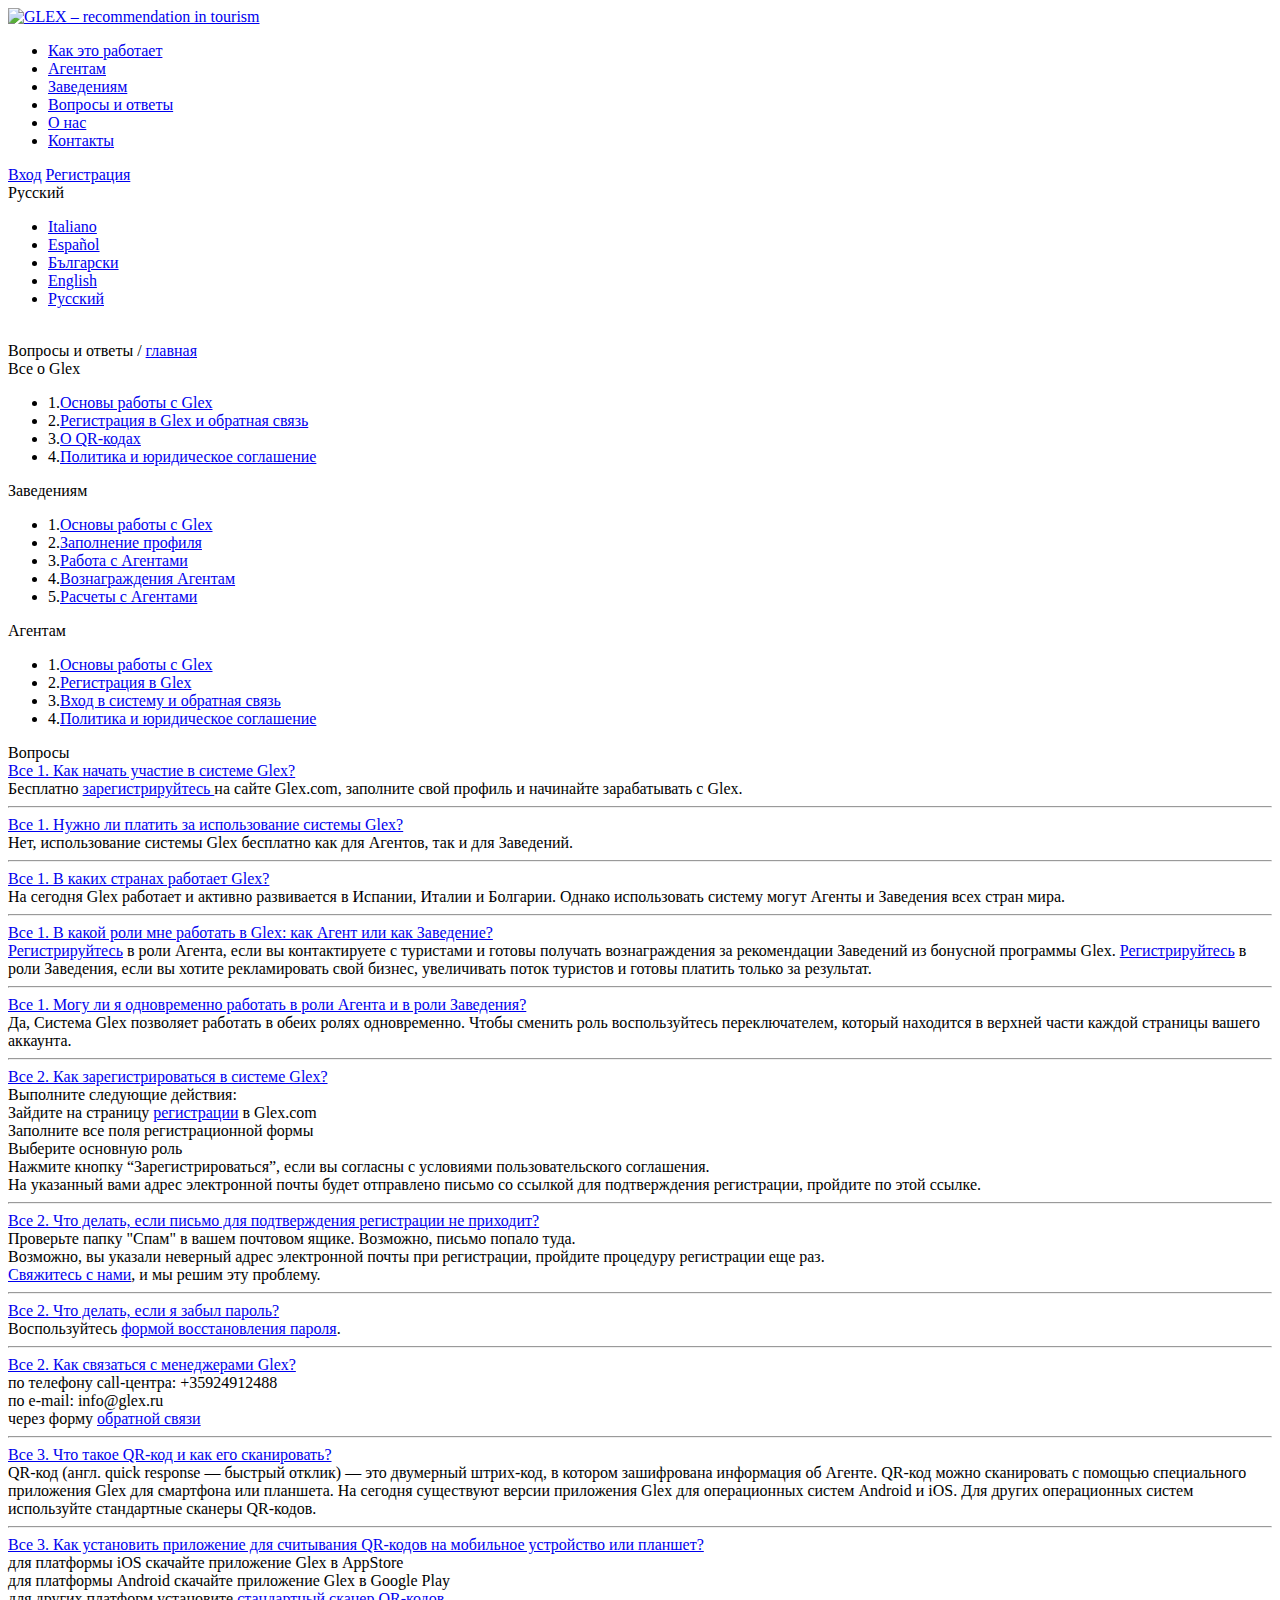
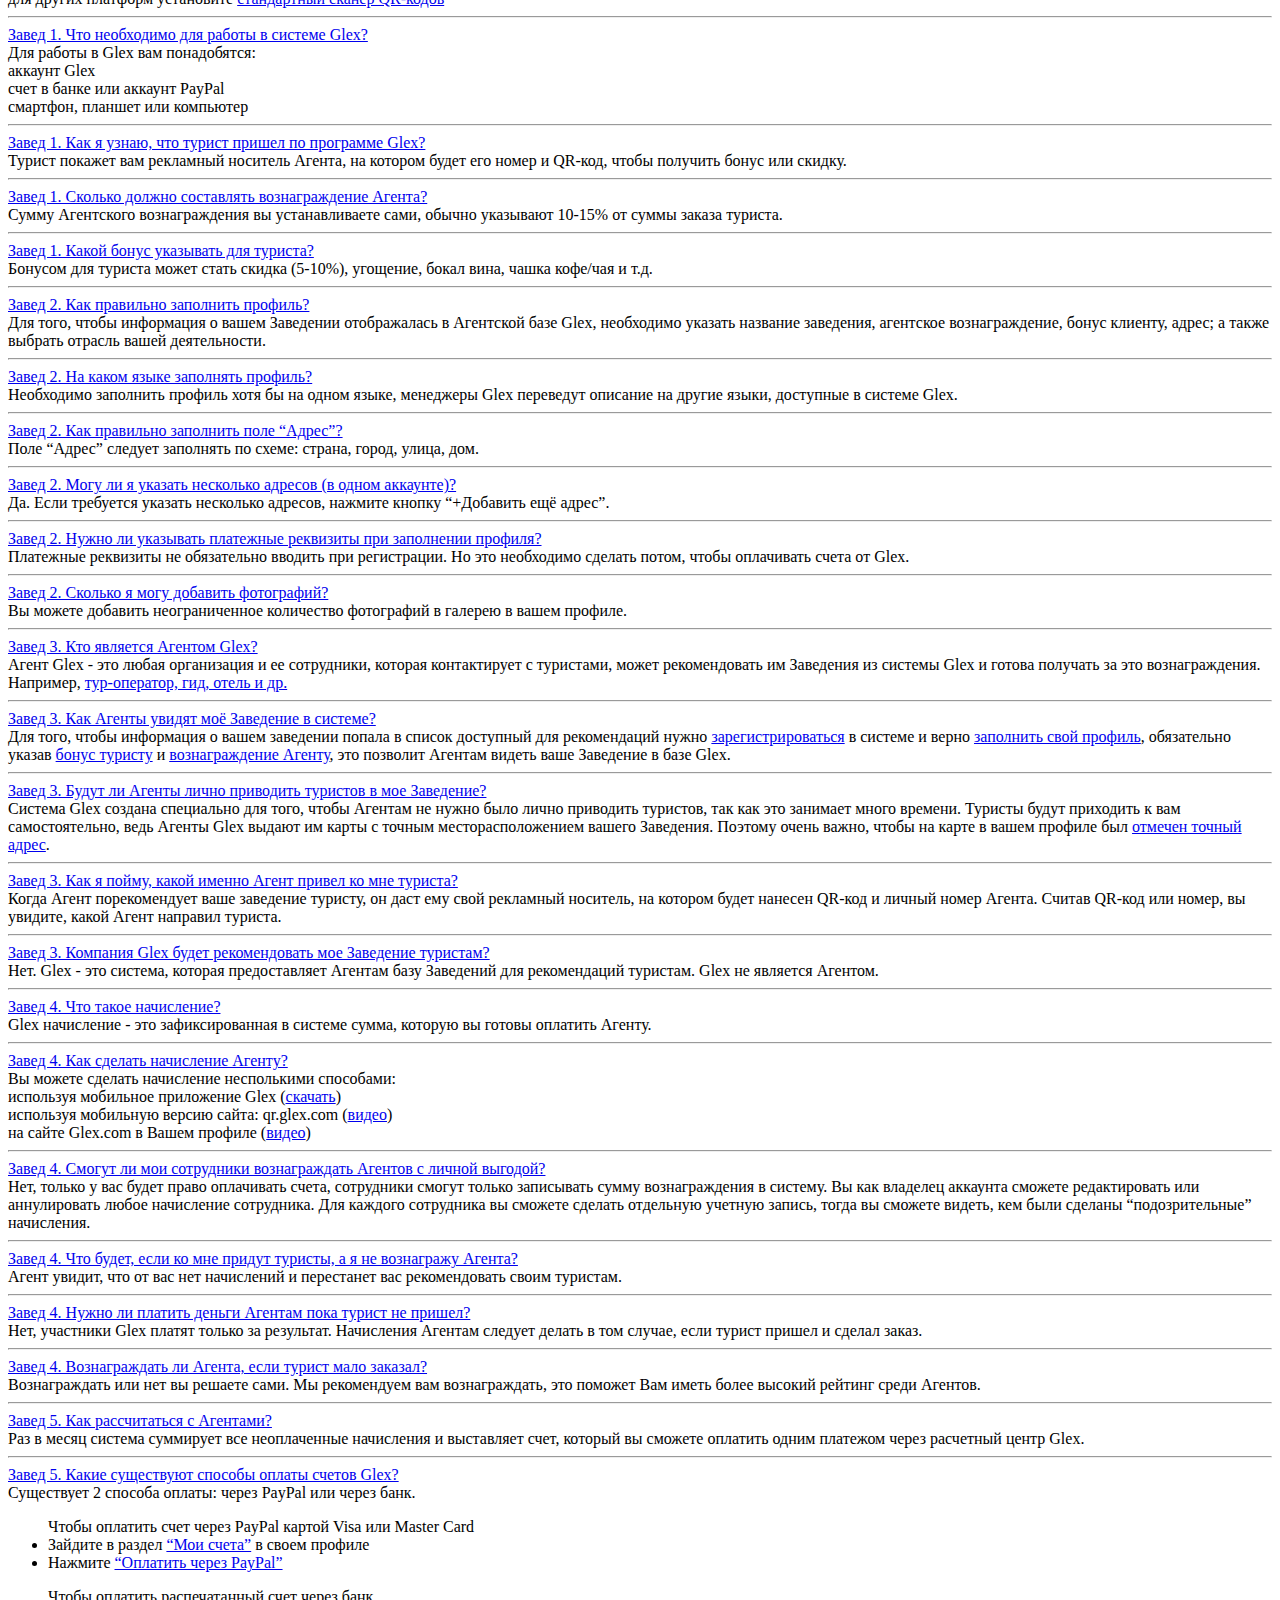
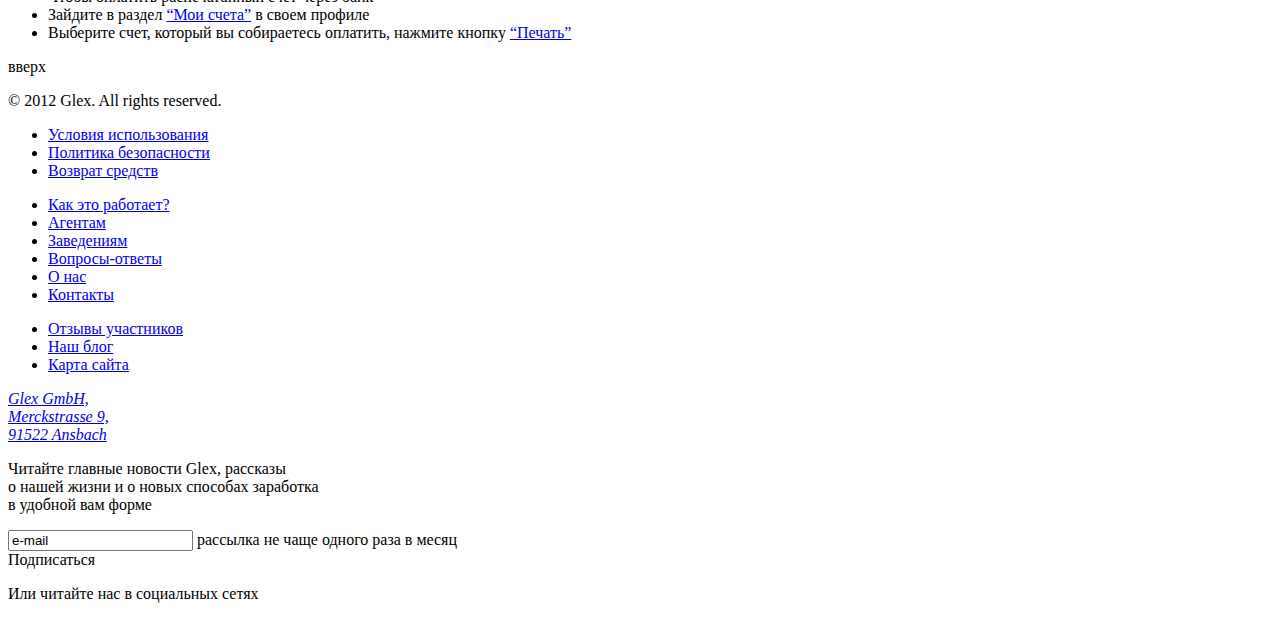
==== commit 6035e049: "asdf" ====
--- a/html/faq-question.html
+++ b/html/faq-question.html
@@ -103,7 +103,8 @@
                     	<li><span class="num">1.</span><a href="#">Основы работы с Glex</a></li>
 	                    <li><span class="num">2.</span><a href="#">Заполнение профиля</a></li>                   
     	                <li><span class="num">3.</span><a href="#">Работа с Агентами</a></li>
-        	            <li><span class="num">4.</span><a href="#">Политика и юридическое соглашение</a></li>                    
+        	            <li><span class="num">4.</span><a href="#">Вознаграждения Агентам</a></li>                    
+                        <li><span class="num">5.</span><a href="#">Расчеты с Агентами</a></li>                    
 	                </ul>
 				</div>
                 
@@ -405,11 +406,106 @@
                     </div>
                 </div>
                 
+                 <hr/>
+                
                 <div class="question">
                 	<a href="#">Завед 3. Компания Glex будет рекомендовать мое Заведение туристам?</a>
                     <div class="answer">
 	                	<div class="lung"></div>   
                         Нет. Glex - это система, которая предоставляет Агентам базу Заведений для рекомендаций туристам. Glex не является Агентом.
+                    </div>
+                </div>
+                
+                <hr/>
+
+                <div class="question">
+                	<a href="#">Завед 4. Что такое начисление?</a>
+                    <div class="answer">
+	                	<div class="lung"></div>   
+                        Glex начисление - это зафиксированная в системе сумма, которую вы готовы оплатить Агенту.
+                    </div>
+                </div>
+                
+                 <hr/>
+
+                <div class="question">
+                	<a href="#">Завед 4. Как сделать начисление Агенту?</a>
+                    <div class="answer">
+	                	<div class="lung"></div>  
+                        Вы можете сделать начисление несполькими способами: 
+                        <li>используя мобильное приложение Glex (<a href="#">скачать</a>)</li>
+                        <li>используя мобильную версию сайта: qr.glex.com (<a href="#">видео</a>)</li>                   
+                        <li>на сайте Glex.com в Вашем профиле (<a href="#">видео</a>)</li>
+                    </div>
+                </div>
+                
+                <hr/>
+
+                <div class="question">
+                	<a href="#">Завед 4. Смогут ли мои сотрудники вознаграждать Агентов с личной выгодой?</a>
+                    <div class="answer">
+	                	<div class="lung"></div>  
+                      Нет, только у вас будет право оплачивать счета, сотрудники смогут только записывать сумму вознаграждения в систему. Вы как владелец аккаунта сможете редактировать или аннулировать любое начисление сотрудника.
+Для каждого сотрудника вы сможете сделать отдельную учетную запись, тогда вы сможете видеть, кем были сделаны “подозрительные” начисления.
+                    </div>
+                </div>
+                
+                <hr/>
+
+                <div class="question">
+                	<a href="#">Завед 4. Что будет, если ко мне придут туристы, а я не вознагражу Агента?</a>
+                    <div class="answer">
+	                	<div class="lung"></div>  
+                      Агент увидит, что от вас нет начислений и перестанет вас рекомендовать своим туристам.
+                    </div>
+                </div>
+                
+                <hr/>
+
+                <div class="question">
+                	<a href="#">Завед 4. Нужно ли платить деньги Агентам пока турист не пришел?</a>
+                    <div class="answer">
+	                	<div class="lung"></div>  
+                      Нет, участники Glex платят только за результат. Начисления Агентам следует делать в том случае, если турист пришел и сделал заказ.
+                    </div>
+                </div>
+                
+                <hr/>
+
+                <div class="question">
+                	<a href="#">Завед 4. Вознаграждать ли Агента, если турист мало заказал?</a>
+                    <div class="answer">
+	                	<div class="lung"></div>  
+                      Вознаграждать или нет вы решаете сами. Мы рекомендуем вам вознаграждать, это поможет Вам иметь более высокий рейтинг среди Агентов.
+                    </div>
+                </div>
+                
+                <hr/>
+
+                <div class="question">
+                	<a href="#">Завед 5. Как рассчитаться с Агентами?</a>
+                    <div class="answer">
+	                	<div class="lung"></div>  
+                      Раз в месяц система суммирует все неоплаченные начисления и выставляет  счет, который вы сможете оплатить одним платежом через расчетный центр Glex.
+                    </div>
+                </div>
+                
+                <hr/>
+
+                <div class="question">
+                	<a href="#">Завед 5. Какие существуют способы оплаты счетов Glex?</a>
+                    <div class="answer">
+	                	<div class="lung"></div>  
+                      Существует 2 способа оплаты: через PayPal или через банк.
+                        <ul>Чтобы оплатить счет через PayPal картой  Visa или Master Card
+                    		<li><span class="num"></span>Зайдите в раздел <a href="#">“Мои счета”</a> в своем профиле</li>
+	                    	<li><span class="num"></span>Нажмите <a href="#">“Оплатить через PayPal”</a></li>                                      
+	                	</ul>
+                        <ul> Чтобы оплатить распечатанный счет через банк
+                    		<li></span>Зайдите в раздел <a href="#">“Мои счета”</a> в своем профиле</li>
+	                    	<li></span>Выберите счет, который вы собираетесь оплатить, нажмите кнопку <a href="#">“Печать”</a></li>                                      
+	                	</ul>
+                        
                     </div>
                 </div>
             
